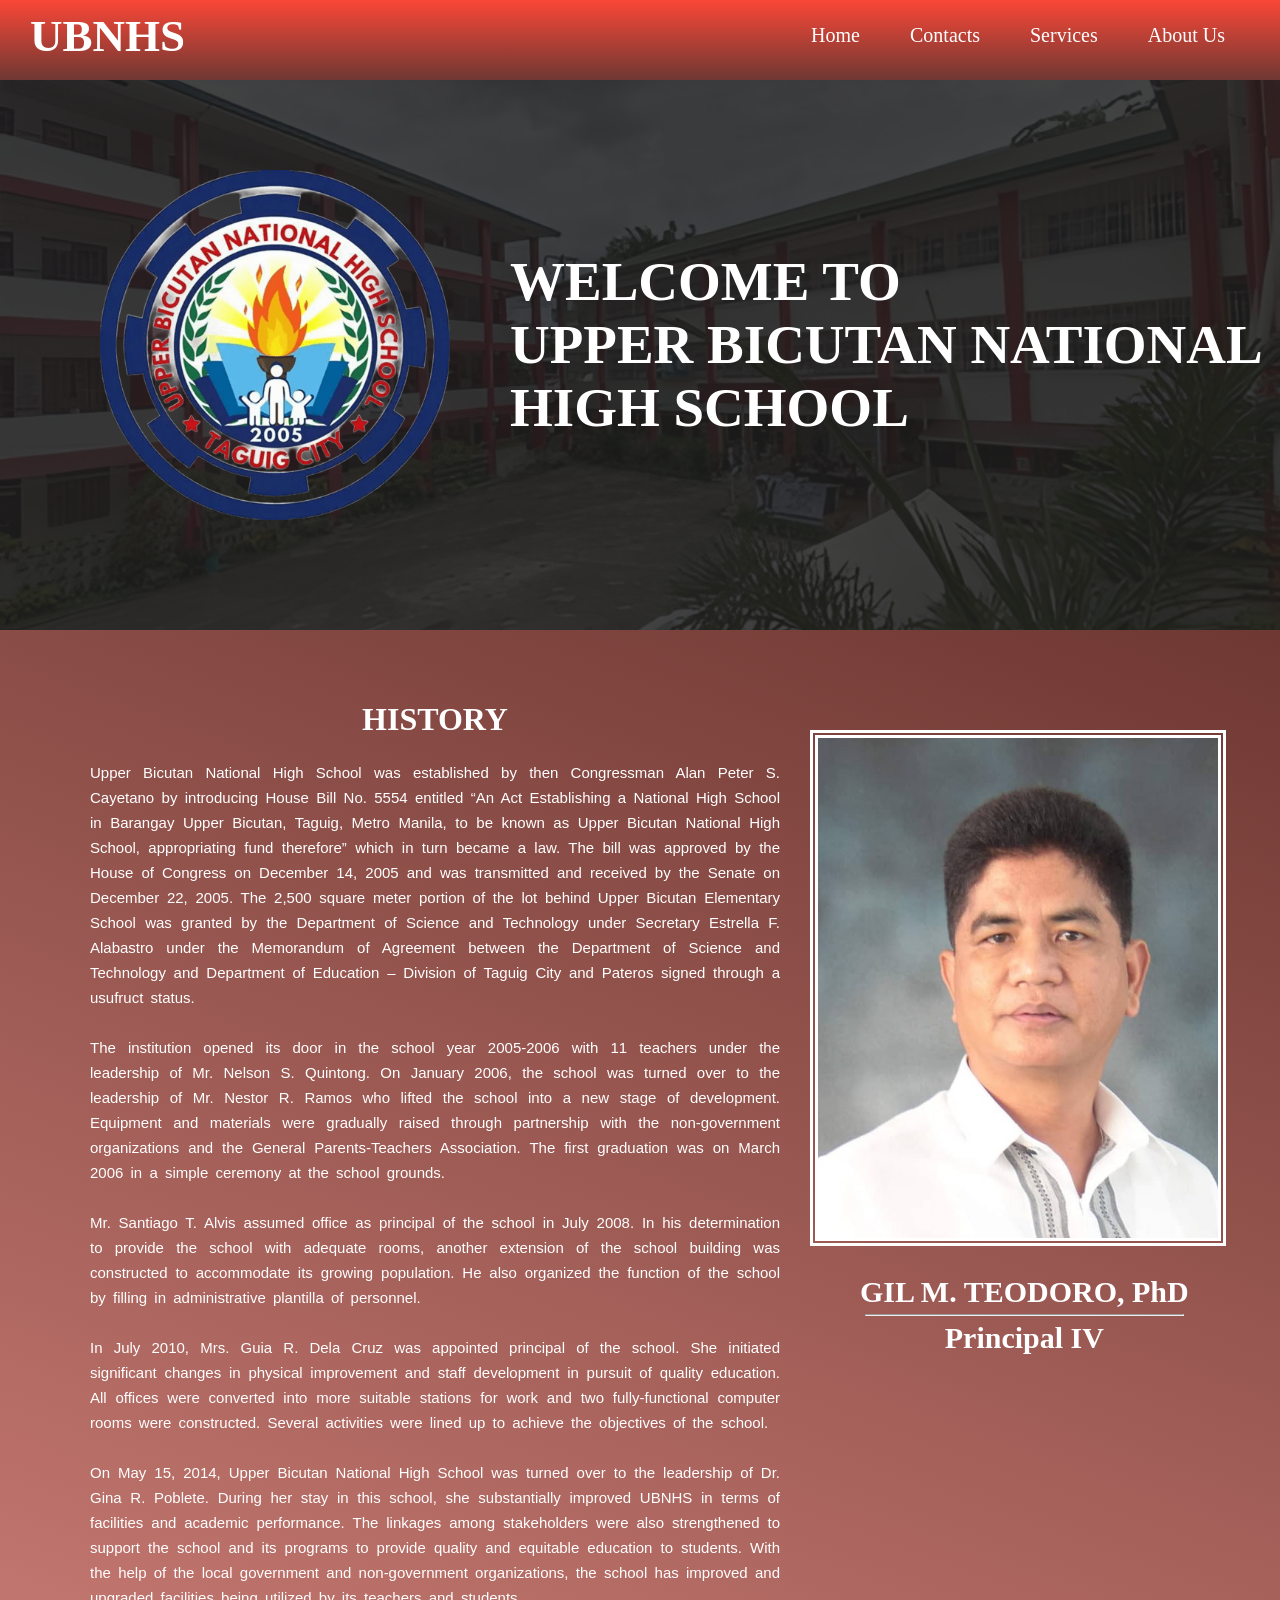
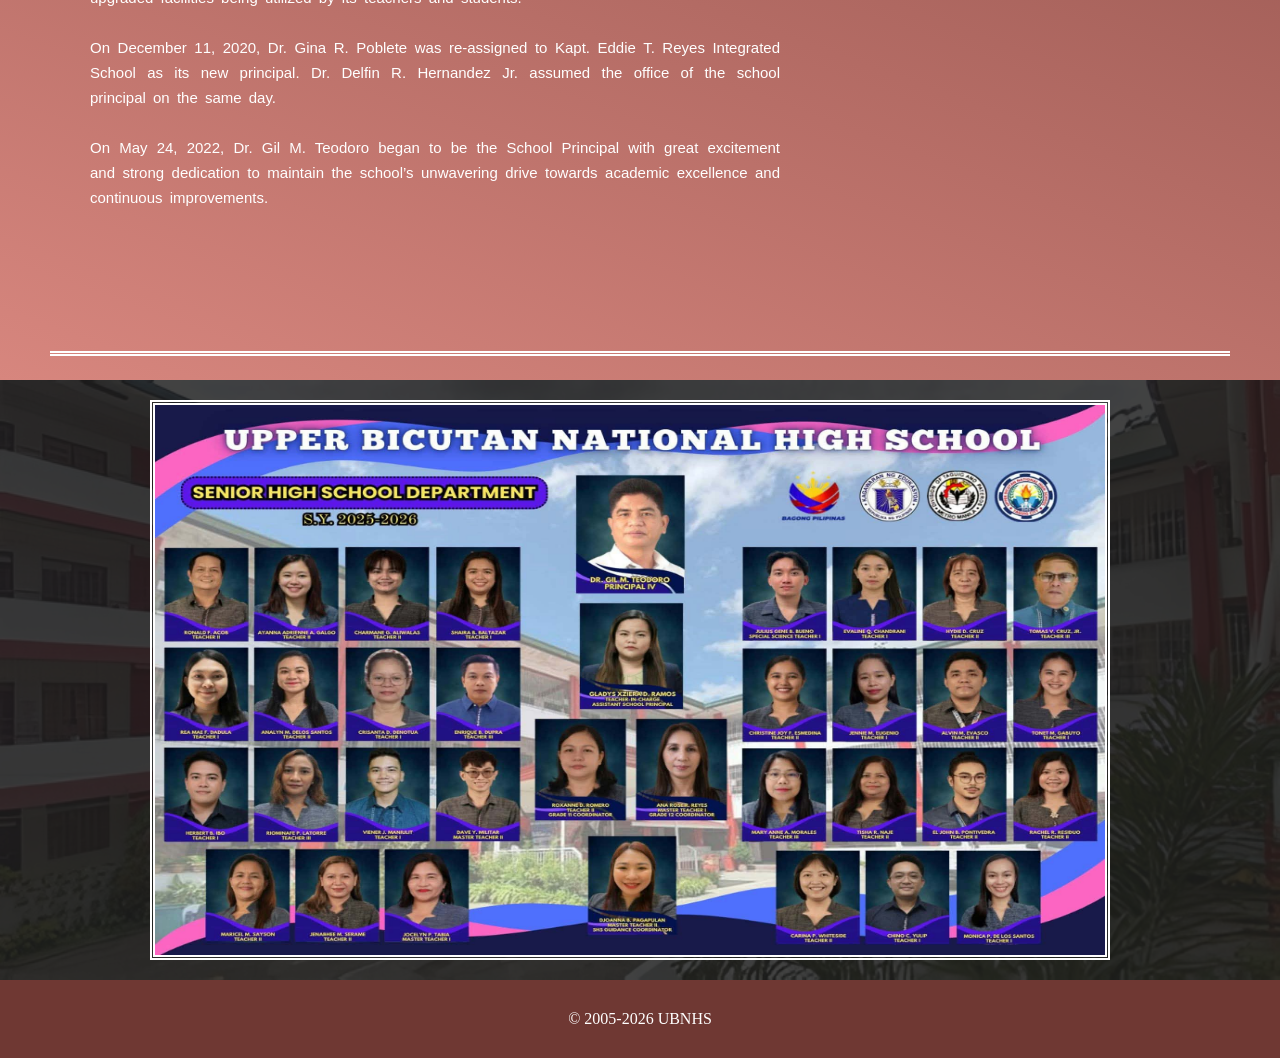
==== index.html @ 19218788 "tite" ====
<!DOCTYPE html>
<html lang="en">
<head>
    <link rel="stylesheet" href="style.css">
    <meta charset="UTF-8">
    <meta name="viewport" content="width=device-width, initial-scale=1.0">
    <title>Website 1.0</title>
</head>
<body>
  <header class="sticky-menu">
    <div class="menu-container">
      <ul class="menu-list">
        <h1 class="menu-title">UBNHS</h1>

        <li><a href="index.html" class="menu-btn">Home</a></li>
        <li><a href="contacts.html" class="menu-btn">Contacts</a></li>
        <!-- <li><a href="#about" class="menu-btn">About</a></li> -->
        <li><a href="#services" class="menu-btn">Services</a></li>
        <li><a href="#about-us" class="menu-btn">About Us</a></li>

      </ul> 
    </div>
  </header>

  <div class="home-cover-container">
    <img class="ubnhs-cover" src="ubnhs-cover.jpg" >
    <img class="ubnhs-logo" src="ubnhs-logo.jpg" >
    <h2 class="ubnhs-name">
        WELCOME TO <br> UPPER BICUTAN NATIONAL HIGH SCHOOL
    </h2>
  </div>
    
  <div class="container1">
    <div class="sir-gil-container">
        <img src="sir-gil.jpg" class="sir-gil">
        <h2 class="sir-gil-text">GIL M. TEODORO, PhD <br><hr class="sir-gil-separator"> Principal IV</h2>
    </div>
    <div class="mission-container">
      <h1 class="mission-title">HISTORY</h1>
      <p class="main-text">
          Upper Bicutan National High School was established by then Congressman Alan Peter S. Cayetano by introducing House Bill No. 5554 entitled “An Act Establishing a National High School in Barangay Upper Bicutan, Taguig, Metro Manila, to be known as Upper Bicutan National High School, appropriating fund therefore” which in turn became a law. The bill was approved by the House of Congress on December 14, 2005 and was transmitted and received by the Senate on December 22, 2005. The 2,500 square meter portion of the lot behind Upper Bicutan Elementary School was granted by the Department of Science and Technology under Secretary Estrella F. Alabastro under the Memorandum of Agreement between the Department of Science and Technology and Department of Education – Division of Taguig City and Pateros signed through a usufruct status.
          <br>
          <br>
          The institution opened its door in the school year 2005-2006 with 11 teachers under the leadership of Mr. Nelson S. Quintong. On January 2006, the school was turned over to the leadership of Mr. Nestor R. Ramos who lifted the school into a new stage of development. Equipment and materials were gradually raised through partnership with the non-government organizations and the General Parents-Teachers Association. The first graduation was on March 2006 in a simple ceremony at the school grounds.
          <br>
          <br>
          Mr. Santiago T. Alvis assumed office as principal of the school in July 2008. In his determination to provide the school with adequate rooms, another extension of the school building was constructed to accommodate its growing population. He also organized the function of the school by filling in administrative plantilla of personnel.
          <br>
          <br>
          In July 2010, Mrs. Guia R. Dela Cruz was appointed principal of the school. She initiated significant changes in physical improvement and staff development in pursuit of quality education. All offices were converted into more suitable stations for work and two fully-functional computer rooms were constructed. Several activities were lined up to achieve the objectives of the school.
          <br>
          <br>
          On May 15, 2014, Upper Bicutan National High School was turned over to the leadership of Dr. Gina R. Poblete. During her stay in this school, she substantially improved UBNHS in terms of facilities and academic performance. The linkages among stakeholders were also strengthened to support the school and its programs to provide quality and equitable education to students. With the help of the local government and non-government organizations, the school has improved and upgraded facilities being utilized by its teachers and students.
          <br>
          <br>
          On December 11, 2020, Dr. Gina R. Poblete was re-assigned to Kapt. Eddie T. Reyes Integrated School as its new principal. Dr. Delfin R. Hernandez Jr. assumed the office of the school principal on the same day.
          <br>
          <br>
          On May 24, 2022, Dr. Gil M. Teodoro began to be the School Principal with great excitement and strong dedication to maintain the school’s unwavering drive towards academic excellence and continuous improvements.
        </p>
    </div>
    <hr class="mv-separator">
    <!-- <div class="vision-container">
      <h1 class="vision-title">VISION</h1>
       <p class="main-text">
          ESMIRINGHOY
      </p> 
    </div>  -->
  </div>  
  <div class="container2">
    <img class="ubnhs-cover2" src="ubnhs-cover.jpg" >
    <img src="teachers.jpg" class="teachers">
  </div>

  <footer>
    <div class="footer-web">
      <p class="footer-text">© 2005-2026 UBNHS</p>
    </div>
  </footer>
</body>
</html>
---- style.css ----
html {
    scroll-behavior: smooth;
    overflow-x: hidden;
}


body {
    margin: 0;
}

.sticky-menu {
    position: sticky;
    top: 0;
    z-index: 1000;
}

.menu-container {
    margin: 0;
    width: 100%;
    height: 80px;
    /* background-color: rgb(216, 32, 32) */
    background-color: rgb(111, 56, 51);
    background-image: linear-gradient(0deg, rgb(111, 56, 51), rgb(250, 71, 55));   
}

.menu-title {
    margin: auto auto auto 0;
    text-align: center;
    width: fit-content;
    color: white;
    font-size: 45px;
}

.menu-list {
    list-style: none;
    display: flex;
    margin: 0px;
    padding-left: 30px;
    padding-right: 30px;
    margin-right: auto;
    justify-content: flex-end;


    animation: 0.8s fadeDown;
}

.menu-btn {
    display: block;
    color: white;
    text-decoration: none;
    padding: 14px 15px;
    /* background-color: gray; */
    margin: 10px;
    /* border-radius: 1px; */
    border-radius: 20px;

    font-size: 20px;

    transition: all 0.2s ease-in-out;
}

.menu-btn:hover {
    color: rgb(224, 110, 100);
    background-color: rgb(245, 245, 255);
    transform: scale(1.1);
}


.ubnhs-cover {
    display: flex;
    flex: 1 0 auto;
    position: absolute;
    width: 100%;
    height: 100%;
    object-fit: cover;
    filter: brightness(20%) contrast(0.8);
}

@keyframes fadeDown {
    0% {
        opacity: 0;
        transform: translateY(-30px);
    }
    100% {
        opacity: 1;
        transform: translateY(0);
    }
}


@keyframes fadeUp {
    0% {
        opacity: 0;
        transform: translateY(100px);
    }
    100% {
        opacity: 1;
        transform: translateY(0);
    }
}


@keyframes fadeRight {
    0% {
        opacity: 0;
        transform: translateX(-100px);
    }
    100% {
        opacity: 1;
        transform: translateX(0);
    }
}

.home-cover-container {
    position: relative;
    height: 550px;
}


.ubnhs-logo {
    margin-top: 90px;
    margin-left: 100px;
    width: 350px;
    height: 350px;
    position: absolute;
    z-index: 2;

    animation: 1.5s fadeUp;
}
.ubnhs-name {
    position: absolute;
    color: white;
    font-family: 'Times New Roman', Times, serif;
    font-size: 55px;

    margin-top: 170px;
    margin-left: 510px;

    z-index: 2;

    animation: 1.5s fadeRight;
    animation-delay: 0.8s;
    animation-fill-mode: both;
}

/* WEBSITE CONTAINER */
.container1 {
    position: relative;
    width: 100%;
    height: 1300px;
    /* background-color: rgb(107, 24, 24); */

    /* background-color: rgb(51, 53, 111); */
    background-image: linear-gradient(200deg, rgb(111, 56, 51), rgb(215, 134, 126));   


    margin-top: 0;
    padding-top: 50px;
    overflow: visible;
}
.ubnhs-cover2 {
    display: flex;
    position: absolute;
    width: 100%;
    height: 600px;
    filter: brightness(20%) contrast(0.8);
}
.teachers {
    position: absolute;
    width: 950px;
    height: 550px;
    margin-top: 20px;
    margin-left: 150px;

    border-style:double;
    border-color: white;
    border-width: 5px;

    animation: fadeAnim ease-in-out both;
    animation-timeline: view();
    animation-range: entry 10% cover 40%;
}
.container2 {
    /* background-color: rgb(216, 32, 32); */
    /* width: 100%; */
    /* height: 1300px; */

    position: relative;
    height: 600px;
}



.mission-title{
    text-align: center;
    color: white;
}
.vision-title{
    color:white;
    text-align: center;
}
.mission-container {
    margin-left: 90px;
    margin-right: 500px;
    height: 1200px;

    animation: revealFromLeft ease-in-out both;
    animation-timeline: view();
    animation-range: entry 10% cover 40%;
}

.mv-separator {
    border: none;
    border-top: 5px double white;
    margin: 50px;
}

.vision-container {
    /* top: 500px; */
    height: 800px;

}


.sir-gil {
    width: 400px;
    height: 500px;
    position: absolute;
    left: 810px;
    top: 100px;
    border-style: double;
    border-color: white;
    border-width: 8px;
}

.sir-gil-text {
    color: white;
    position: absolute;
    font-size: 30px;
    left: 860px;
    top: 620px;
    text-align: center;
}
.sir-gil-separator {
    margin: 5px;
}

.main-text {
    color: white;
    text-align: justify;
    word-spacing: 3px;
    font-family :Arial, Helvetica, sans-serif ;
    font-size: 15px;
    line-height: 25px;
}

.sir-gil-container {
    animation: revealFromRight ease-in-out both;
    animation-timeline: view();
    animation-range: entry 0% cover 50%;
}


@keyframes fadeAnim {
    from {
        opacity: 0;
        transform: scale(0.9);
    }
    to {
        opacity: 1;
        transform: scale(1);
    }
}

/* MISSION ANIMATION TRANSITION */
@keyframes revealFromLeft {
    from {
        opacity: 0;
        transform: translateX(-100px);
    }
    to {
        opacity: 1;
        transform: translate(0);
    }
}

@keyframes revealFromRight {
    from {
        opacity: 0;
        transform: translateX(50px);
    }
    to {
        opacity: 1;
        transform: translate(0);
    }
}

.footer-web {
    padding: 0;
    margin: 0;
    margin-top: 0;
    width: 100%;
    background-color: rgb(111, 56, 51);
}

.footer-text {
    color: white;
    text-align: center;
    padding: 30px;
    margin: 0;
}

/* ---------- Tablet & below ---------- */
@media (max-width: 1200px) {

    /* Cover: stack logo + name, centered */
    .home-cover-container {
        height: auto;
        display: flex;
        flex-direction: column;
        align-items: center;
        gap: 20px;
        padding: 40px 20px;
        box-sizing: border-box;
    }
    .ubnhs-cover {
        top: 0;
        left: 0;
    }
    .ubnhs-logo {
        position: relative;   /* keeps z-index working */
        margin: 0;
        width: clamp(150px, 40vw, 350px);
        height: auto;
    }
    .ubnhs-name {
        position: relative;
        margin: 0;
        font-size: clamp(22px, 5vw, 40px);
        text-align: center;
    }

    /* Main section: principal photo on top, history below */
    .container1 {
        height: auto;
        padding: 40px 20px;
        box-sizing: border-box;
    }
    .sir-gil-container {
        display: flex;
        flex-direction: column;
        align-items: center;
        margin-bottom: 30px;
    }
    .sir-gil {
        position: static;
        width: min(400px, 80%);
        height: auto;
        box-sizing: border-box;
    }
    .sir-gil-text {
        position: static;
        font-size: clamp(20px, 4vw, 30px);
    }
    .mission-container {
        margin: 0 auto;
        max-width: 800px;
        height: auto;
    }
    .mv-separator {
        margin: 30px 0;
    }

    /* Teachers section */
    .container2 {
        height: auto;
        display: flex;
        justify-content: center;
        padding: 20px 0;
        box-sizing: border-box;
    }
    .ubnhs-cover2 {
        top: 0;
        left: 0;
        height: 100%;
    }
    .teachers {
        position: relative;
        width: min(950px, 90%);
        height: auto;
        margin: 0;
        box-sizing: border-box;
    }
}

/* ---------- Menu wraps on small screens ---------- */
@media (max-width: 800px) {
    .menu-container {
        height: auto;
        padding: 8px 0;
    }
    .menu-list {
        flex-wrap: wrap;
        justify-content: center;
        padding: 0 10px;
        margin: 0;
    }
    .menu-title {
        width: 100%;
        margin: 0 0 5px 0;
        font-size: 32px;
    }
    .menu-btn {
        padding: 8px 12px;
        margin: 4px;
        font-size: 16px;
    }
}

/* ---------- Phones ---------- */
@media (max-width: 600px) {
    .main-text {
        text-align: left;
        word-spacing: normal;
        font-size: 14px;
        line-height: 22px;
    }
    .mission-title {
        font-size: 26px;
    }
    .sir-gil {
        border-width: 5px;
    }
}
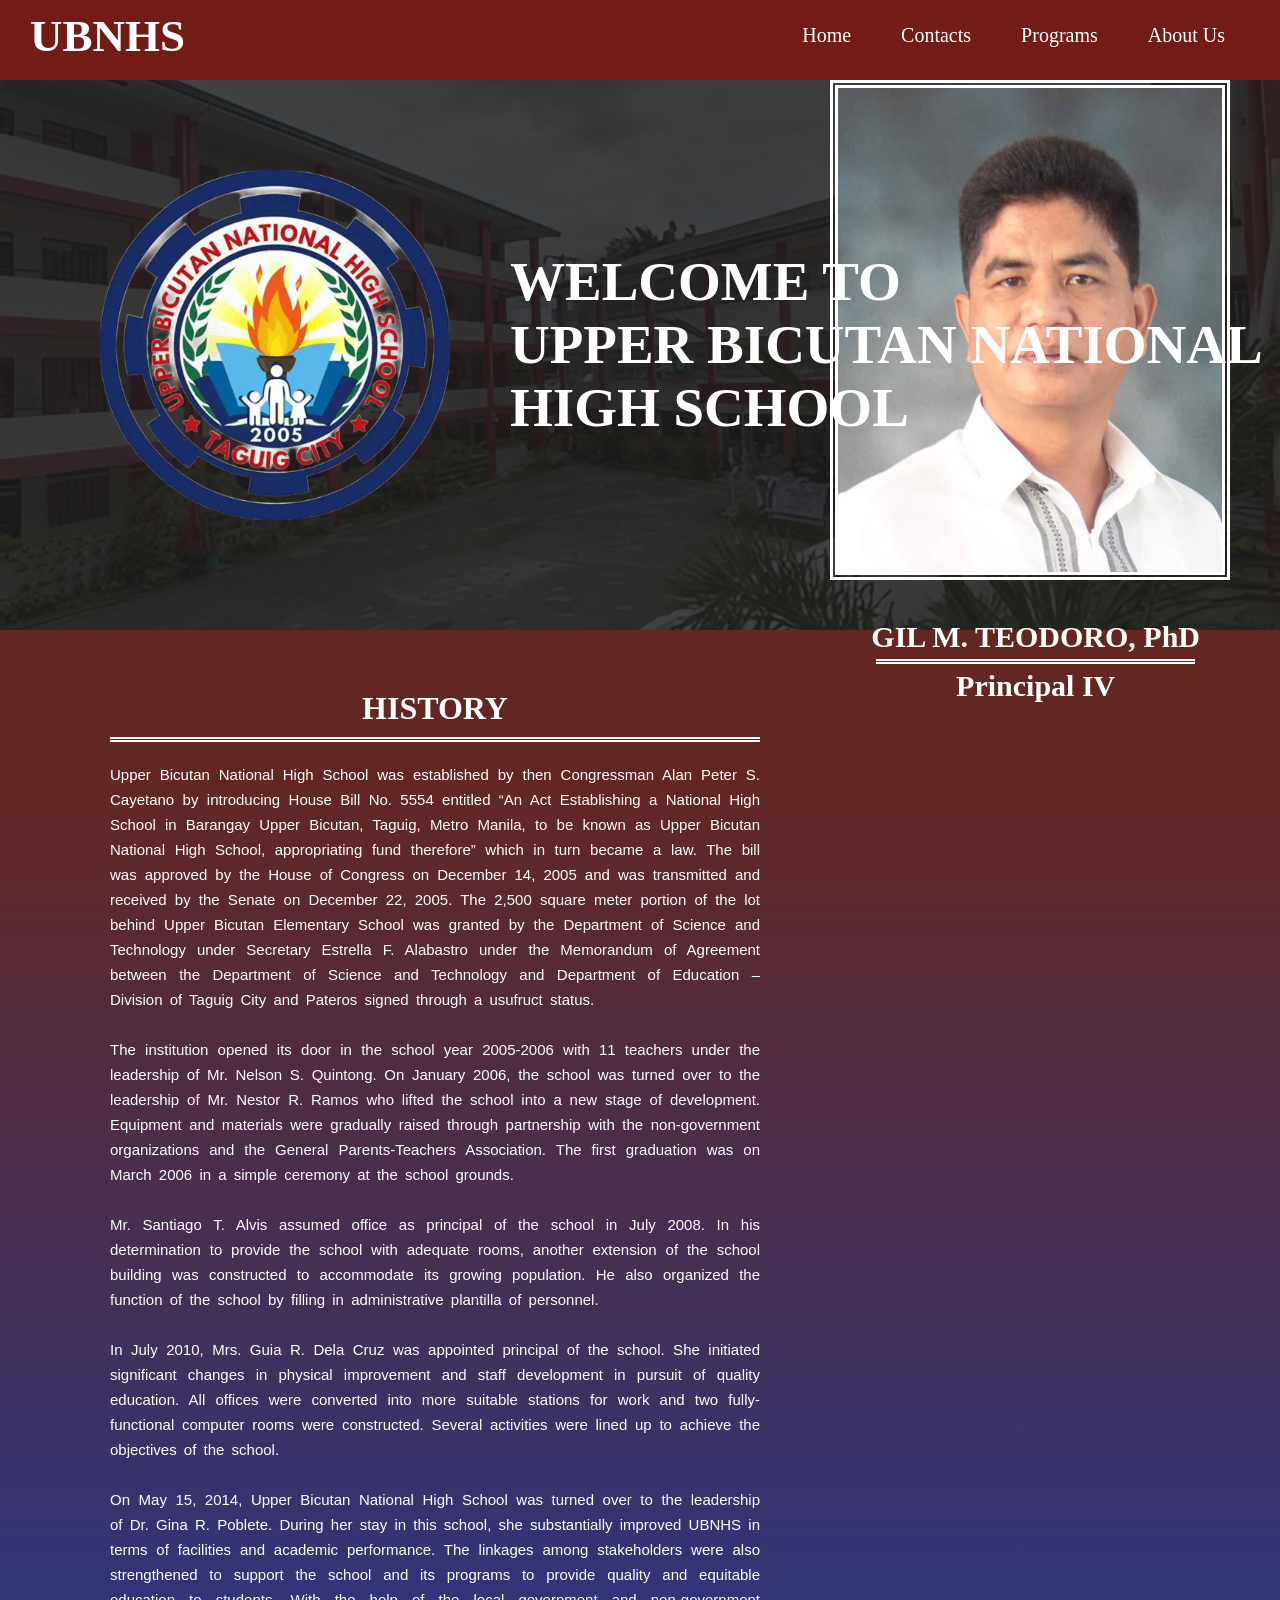
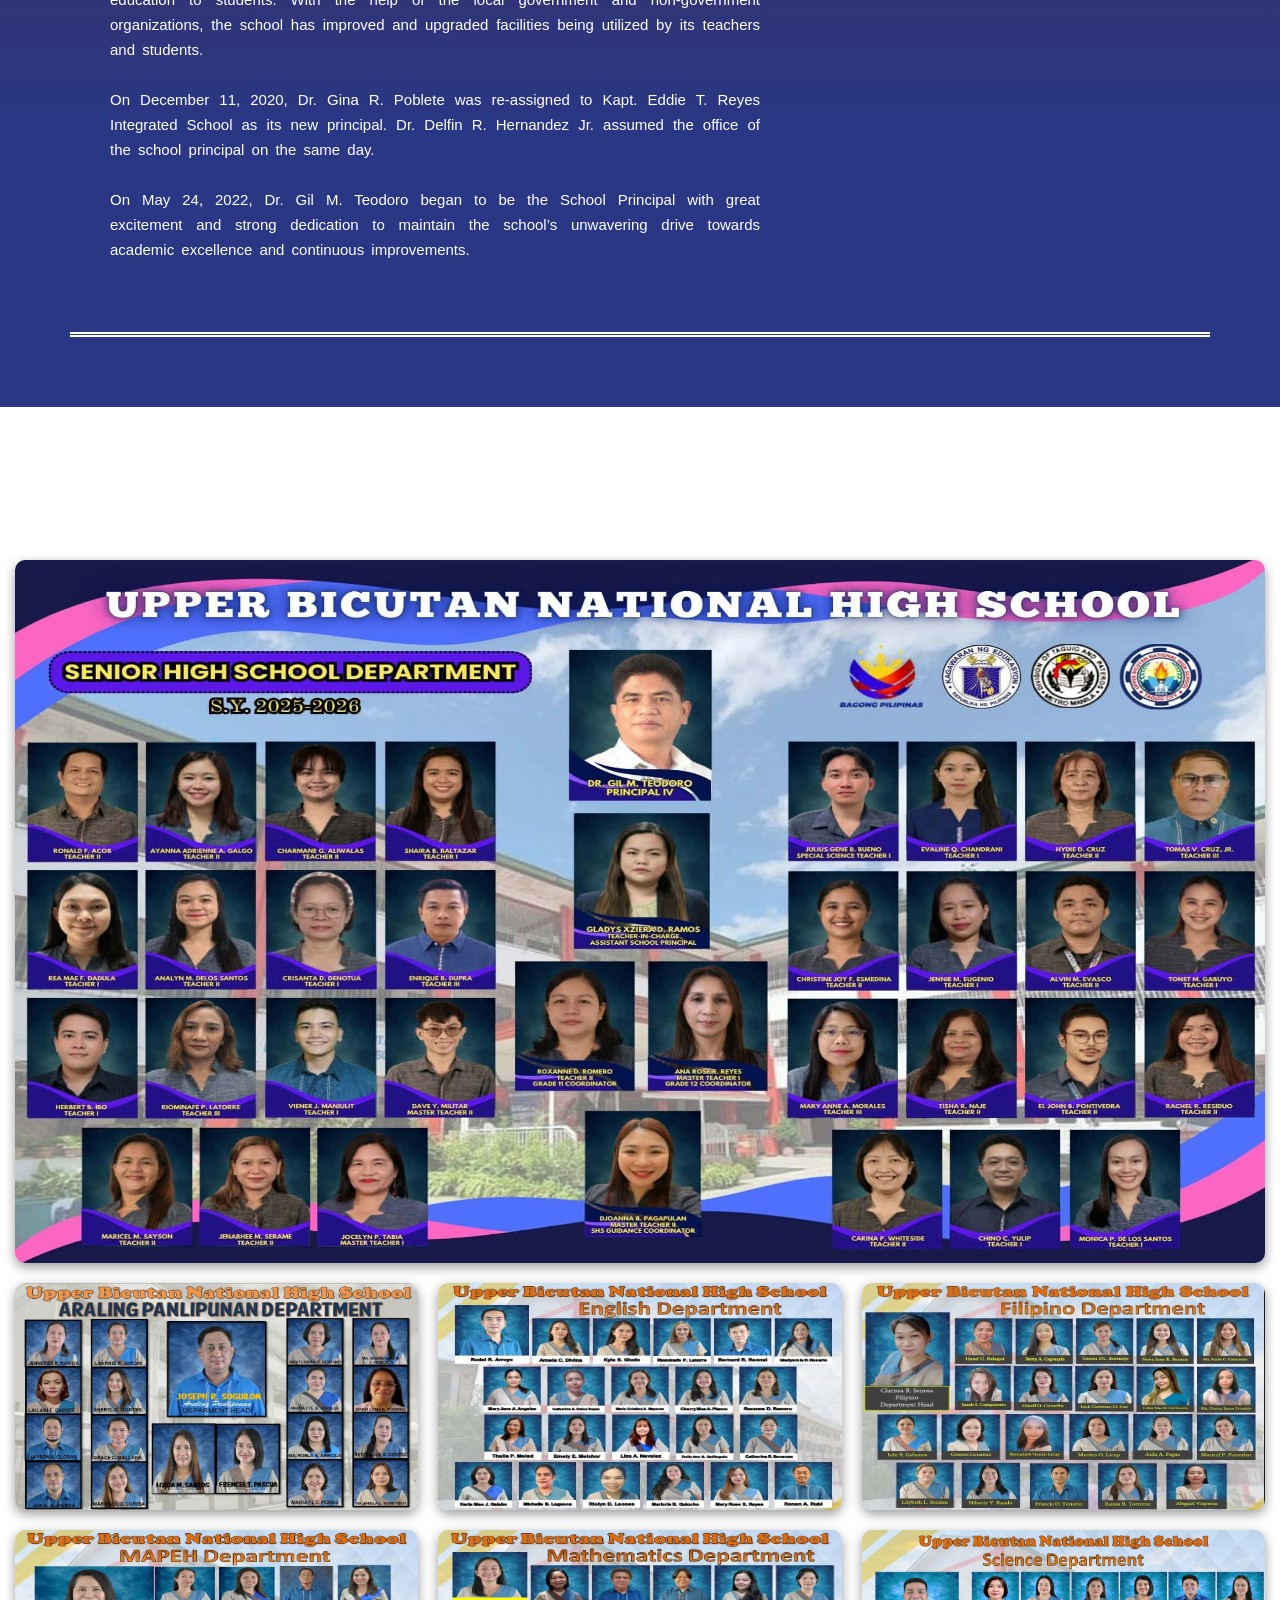
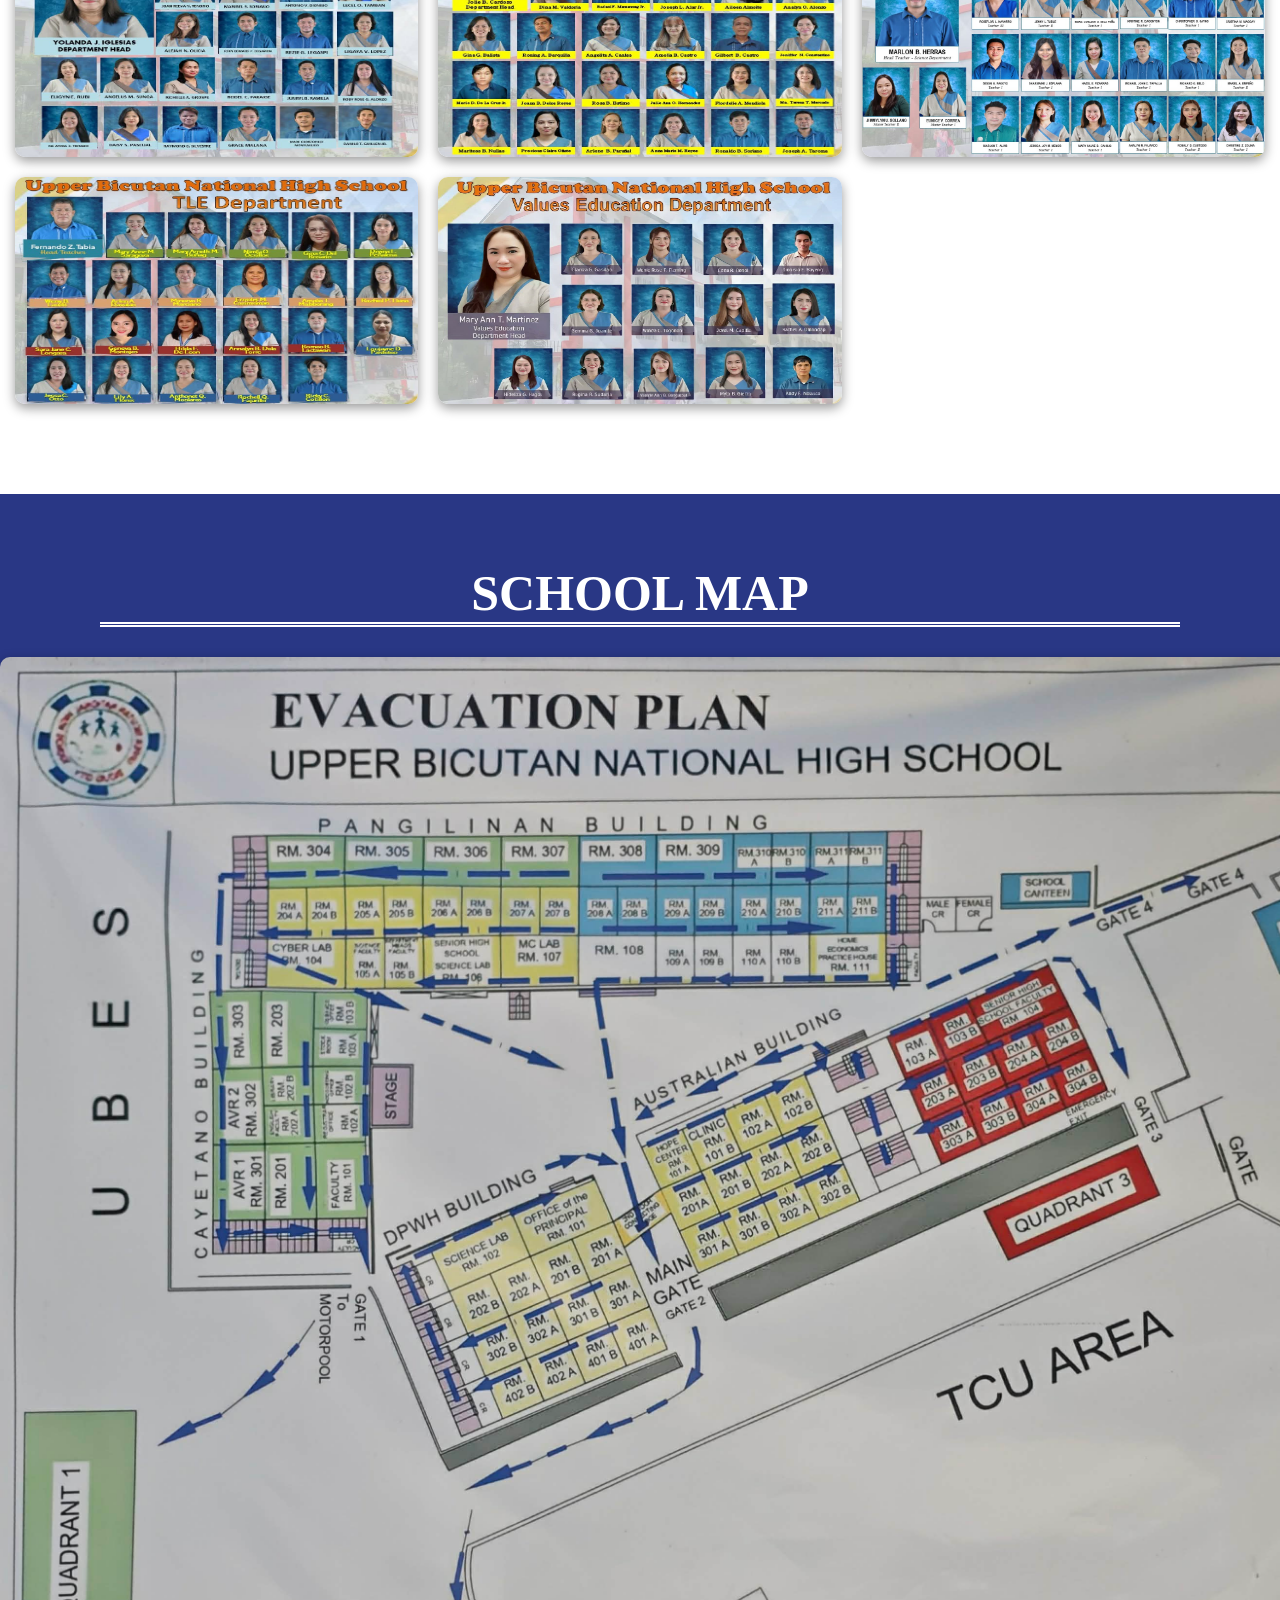
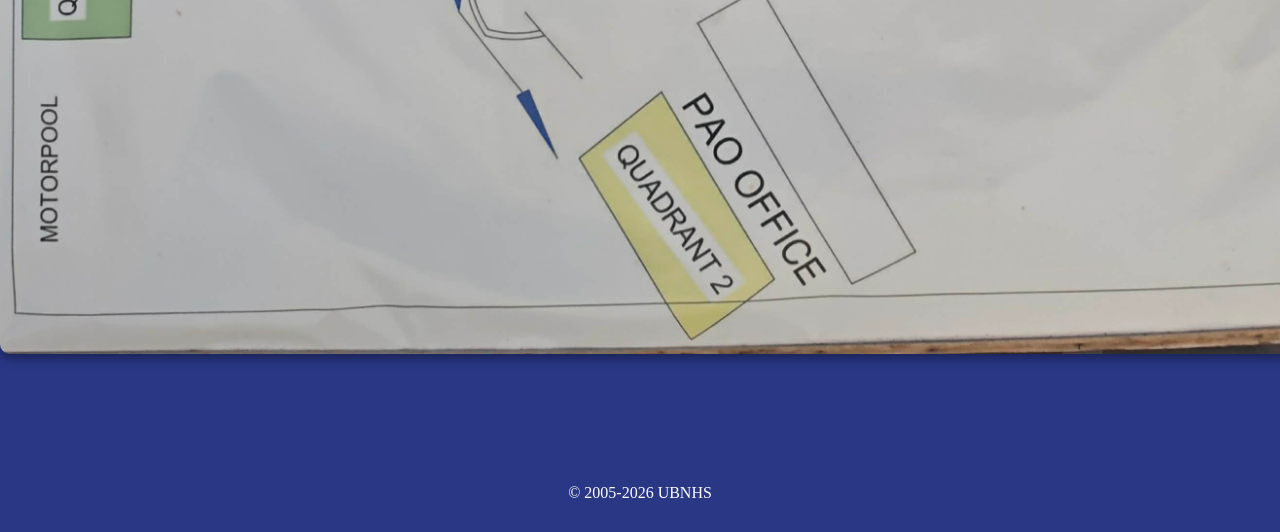
==== commit 759fd3f9: "added more" ====
--- a/index.html
+++ b/index.html
@@ -14,8 +14,7 @@
 
         <li><a href="index.html" class="menu-btn">Home</a></li>
         <li><a href="contacts.html" class="menu-btn">Contacts</a></li>
-        <!-- <li><a href="#about" class="menu-btn">About</a></li> -->
-        <li><a href="#services" class="menu-btn">Services</a></li>
+        <li><a href="#services" class="menu-btn">Programs</a></li>
         <li><a href="#about-us" class="menu-btn">About Us</a></li>
 
       </ul> 
@@ -35,9 +34,9 @@
         <img src="sir-gil.jpg" class="sir-gil">
         <h2 class="sir-gil-text">GIL M. TEODORO, PhD <br><hr class="sir-gil-separator"> Principal IV</h2>
     </div>
-    <div class="mission-container">
-      <h1 class="mission-title">HISTORY</h1>
-      <p class="main-text">
+    <div class="history-container">
+      <h1 class="history-title">HISTORY</h1>
+      <p class="history-text">
           Upper Bicutan National High School was established by then Congressman Alan Peter S. Cayetano by introducing House Bill No. 5554 entitled “An Act Establishing a National High School in Barangay Upper Bicutan, Taguig, Metro Manila, to be known as Upper Bicutan National High School, appropriating fund therefore” which in turn became a law. The bill was approved by the House of Congress on December 14, 2005 and was transmitted and received by the Senate on December 22, 2005. The 2,500 square meter portion of the lot behind Upper Bicutan Elementary School was granted by the Department of Science and Technology under Secretary Estrella F. Alabastro under the Memorandum of Agreement between the Department of Science and Technology and Department of Education – Division of Taguig City and Pateros signed through a usufruct status.
           <br>
           <br>
@@ -59,23 +58,35 @@
           On May 24, 2022, Dr. Gil M. Teodoro began to be the School Principal with great excitement and strong dedication to maintain the school’s unwavering drive towards academic excellence and continuous improvements.
         </p>
     </div>
-    <hr class="mv-separator">
-    <!-- <div class="vision-container">
-      <h1 class="vision-title">VISION</h1>
-       <p class="main-text">
-          ESMIRINGHOY
-      </p> 
-    </div>  -->
+    <hr>
+
   </div>  
+
   <div class="container2">
-    <img class="ubnhs-cover2" src="ubnhs-cover.jpg" >
-    <img src="teachers.jpg" class="teachers">
+    <h1 class="container2-title">FACULTY MEMBERS</h1>
+    
+    <div class="faculty-member-img-container">
+      <img src="faculty-img/teachers.jpg" class="wide" >
+      <img src="faculty-img/ap-dep.jpeg" >
+      <img src="faculty-img/eng-dep.jpeg" >
+      <img src="faculty-img/fil-dep.jpeg" >
+      <img src="faculty-img/mapeh-dep.jpeg" >
+      <img src="faculty-img/math-dep.jpeg" >
+      <img src="faculty-img/scie-dep.jpeg" >
+      <img src="faculty-img/tle-dep.jpeg" >
+      <img src="faculty-img/ve-dep.jpeg" >
+    </div>
   </div>
 
-  <footer>
-    <div class="footer-web">
-      <p class="footer-text">© 2005-2026 UBNHS</p>
-    </div>
-  </footer>
+
+  <div class="container3">
+    <h1 class="container3-title">SCHOOL MAP</h1>
+    
+    <img src="map.jpeg" class="school-map">
+  </div>
+
+  <div class="footer-web">
+    <p class="footer-text">© 2005-2026 UBNHS</p>
+  </div>
 </body>
 </html>
--- a/style.css
+++ b/style.css
@@ -1,3 +1,10 @@
+* {
+  margin: 0;
+  padding: 0;
+  box-sizing: border-box;
+}
+
+
 html {
     scroll-behavior: smooth;
     overflow-x: hidden;
@@ -6,6 +13,13 @@
 
 body {
     margin: 0;
+}
+
+
+hr {
+    border: none;
+    border-top: 5px double white;
+    margin: 50px;
 }
 
 .sticky-menu {
@@ -19,8 +33,8 @@
     width: 100%;
     height: 80px;
     /* background-color: rgb(216, 32, 32) */
-    background-color: rgb(111, 56, 51);
-    background-image: linear-gradient(0deg, rgb(111, 56, 51), rgb(250, 71, 55));   
+    background-color: rgb(114, 28, 21);
+    /* background-image: linear-gradient(0deg, rgb(99, 39, 34), rgb(223, 97, 85));    */
 }
 
 .menu-title {
@@ -60,7 +74,7 @@
 }
 
 .menu-btn:hover {
-    color: rgb(224, 110, 100);
+    color: rgb(224, 113, 103);
     background-color: rgb(245, 245, 255);
     transform: scale(1.1);
 }
@@ -115,7 +129,6 @@
     position: relative;
     height: 550px;
 }
-
 
 .ubnhs-logo {
     margin-top: 90px;
@@ -145,89 +158,44 @@
 
 /* WEBSITE CONTAINER */
 .container1 {
-    position: relative;
-    width: 100%;
-    height: 1300px;
+    width: 100%;
+    padding: 20px;
     /* background-color: rgb(107, 24, 24); */
 
     /* background-color: rgb(51, 53, 111); */
-    background-image: linear-gradient(200deg, rgb(111, 56, 51), rgb(215, 134, 126));   
+    background-image: linear-gradient(to bottom, rgb(99, 39, 34) 10%, rgb(41, 55, 133) 80%);   
 
 
     margin-top: 0;
     padding-top: 50px;
     overflow: visible;
 }
-.ubnhs-cover2 {
-    display: flex;
-    position: absolute;
-    width: 100%;
-    height: 600px;
-    filter: brightness(20%) contrast(0.8);
-}
-.teachers {
-    position: absolute;
-    width: 950px;
-    height: 550px;
-    margin-top: 20px;
-    margin-left: 150px;
-
-    border-style:double;
-    border-color: white;
-    border-width: 5px;
-
-    animation: fadeAnim ease-in-out both;
-    animation-timeline: view();
-    animation-range: entry 10% cover 40%;
-}
-.container2 {
-    /* background-color: rgb(216, 32, 32); */
-    /* width: 100%; */
-    /* height: 1300px; */
-
-    position: relative;
-    height: 600px;
-}
-
-
-
-.mission-title{
-    text-align: center;
-    color: white;
-}
-.vision-title{
-    color:white;
-    text-align: center;
-}
-.mission-container {
+
+.history-title{
+    text-align: center;
+    color: white;
+    border-bottom: 5px double white;
+    padding: 10px 0;
+}
+
+.history-container {
     margin-left: 90px;
     margin-right: 500px;
-    height: 1200px;
 
     animation: revealFromLeft ease-in-out both;
     animation-timeline: view();
     animation-range: entry 10% cover 40%;
 }
 
-.mv-separator {
-    border: none;
-    border-top: 5px double white;
-    margin: 50px;
-}
-
-.vision-container {
-    /* top: 500px; */
-    height: 800px;
-
-}
+
 
 
 .sir-gil {
     width: 400px;
     height: 500px;
     position: absolute;
-    left: 810px;
-    top: 100px;
+    right: 50px;
+    top: 80px;
     border-style: double;
     border-color: white;
     border-width: 8px;
@@ -237,7 +205,7 @@
     color: white;
     position: absolute;
     font-size: 30px;
-    left: 860px;
+    right: 80px;
     top: 620px;
     text-align: center;
 }
@@ -245,7 +213,8 @@
     margin: 5px;
 }
 
-.main-text {
+.history-text {
+    padding: 20px 0;
     color: white;
     text-align: justify;
     word-spacing: 3px;
@@ -261,17 +230,6 @@
 }
 
 
-@keyframes fadeAnim {
-    from {
-        opacity: 0;
-        transform: scale(0.9);
-    }
-    to {
-        opacity: 1;
-        transform: scale(1);
-    }
-}
-
 /* MISSION ANIMATION TRANSITION */
 @keyframes revealFromLeft {
     from {
@@ -295,140 +253,113 @@
     }
 }
 
+
+
+
+.container2 {
+    padding: 70px 0;
+    width: 100%;
+    background-image: linear-gradient(rgba(0, 0, 0, 0.8), rgba(0, 0, 0, 0.8)), url('ubnhs-cover.jpg');
+    background-size: cover;
+    background-repeat: no-repeat;
+    background-position: center;
+    background-attachment: fixed;
+
+}
+.container2-title{
+    text-align: center;
+    font-size: 50px;
+    z-index: 5;
+    color: white;
+    border-bottom: 5px double white;
+    margin: 0 100px;
+}
+.ubnhs-cover2 {
+    width: 100%;
+    height: 100%;
+    filter: brightness(20%) contrast(0.8);
+}
+
+.faculty-member-img-container {
+    padding: 20px 0;
+    display: grid;
+    grid-template-columns: repeat(auto-fit, minmax(min(100%, 320px), 1fr));
+    gap: 20px;
+    max-width: 1250px;
+    margin: 0 auto;
+}
+
+.faculty-member-img-container img{
+    width: 100%;
+    height: 100%;
+    aspect-ratio: 16 / 9;
+    object-fit: fit;
+    border-radius: 10px;
+    box-shadow: 0 4px 12px rgba(0, 0, 0, 0.4);
+    cursor: pointer;
+
+
+    transition: transform 0.25s ease, box-shadow 0.25s ease;
+    position: relative;
+    z-index: 1;
+}
+
+.faculty-member-img-container img.wide {
+  grid-column: 1 / -1;
+}
+
+.faculty-member-img-container img:hover {
+    transform: scale(1.07);
+    box-shadow: 0 12px 28px rgba(0, 0, 0, 0.7);
+    z-index: 10;
+}
+
+
+@keyframes fadeAnim {
+    from {
+        opacity: 0;
+        transform: scale(0.9);
+    }
+    to {
+        opacity: 1;
+        transform: scale(1);
+    }
+}
+
+
+.container3 {
+    padding: 70px 0;
+    width: 100%;
+    background-color: rgb(41, 55, 133);
+}
+.container3-title{
+    text-align: center;
+    font-size: 50px;
+    z-index: 5;
+    color: white;
+    border-bottom: 5px double white;
+    margin: 0 100px;
+}
+.container3 img {
+    display: block;
+    justify-content: center;
+    width: 1500px;
+    height: auto; 
+    margin: 30px auto;
+    border-radius: 10px;
+    box-shadow: 0 4px 12px rgba(0, 0, 0, 0.4);
+}
+
+
+
 .footer-web {
     padding: 0;
-    margin: 0;
-    margin-top: 0;
-    width: 100%;
-    background-color: rgb(111, 56, 51);
+    width: 100%;
+    background-color: rgb(41, 55, 133);
 }
 
 .footer-text {
     color: white;
     text-align: center;
     padding: 30px;
-    margin: 0;
-}
-
-/* ---------- Tablet & below ---------- */
-@media (max-width: 1200px) {
-
-    /* Cover: stack logo + name, centered */
-    .home-cover-container {
-        height: auto;
-        display: flex;
-        flex-direction: column;
-        align-items: center;
-        gap: 20px;
-        padding: 40px 20px;
-        box-sizing: border-box;
-    }
-    .ubnhs-cover {
-        top: 0;
-        left: 0;
-    }
-    .ubnhs-logo {
-        position: relative;   /* keeps z-index working */
-        margin: 0;
-        width: clamp(150px, 40vw, 350px);
-        height: auto;
-    }
-    .ubnhs-name {
-        position: relative;
-        margin: 0;
-        font-size: clamp(22px, 5vw, 40px);
-        text-align: center;
-    }
-
-    /* Main section: principal photo on top, history below */
-    .container1 {
-        height: auto;
-        padding: 40px 20px;
-        box-sizing: border-box;
-    }
-    .sir-gil-container {
-        display: flex;
-        flex-direction: column;
-        align-items: center;
-        margin-bottom: 30px;
-    }
-    .sir-gil {
-        position: static;
-        width: min(400px, 80%);
-        height: auto;
-        box-sizing: border-box;
-    }
-    .sir-gil-text {
-        position: static;
-        font-size: clamp(20px, 4vw, 30px);
-    }
-    .mission-container {
-        margin: 0 auto;
-        max-width: 800px;
-        height: auto;
-    }
-    .mv-separator {
-        margin: 30px 0;
-    }
-
-    /* Teachers section */
-    .container2 {
-        height: auto;
-        display: flex;
-        justify-content: center;
-        padding: 20px 0;
-        box-sizing: border-box;
-    }
-    .ubnhs-cover2 {
-        top: 0;
-        left: 0;
-        height: 100%;
-    }
-    .teachers {
-        position: relative;
-        width: min(950px, 90%);
-        height: auto;
-        margin: 0;
-        box-sizing: border-box;
-    }
-}
-
-/* ---------- Menu wraps on small screens ---------- */
-@media (max-width: 800px) {
-    .menu-container {
-        height: auto;
-        padding: 8px 0;
-    }
-    .menu-list {
-        flex-wrap: wrap;
-        justify-content: center;
-        padding: 0 10px;
-        margin: 0;
-    }
-    .menu-title {
-        width: 100%;
-        margin: 0 0 5px 0;
-        font-size: 32px;
-    }
-    .menu-btn {
-        padding: 8px 12px;
-        margin: 4px;
-        font-size: 16px;
-    }
-}
-
-/* ---------- Phones ---------- */
-@media (max-width: 600px) {
-    .main-text {
-        text-align: left;
-        word-spacing: normal;
-        font-size: 14px;
-        line-height: 22px;
-    }
-    .mission-title {
-        font-size: 26px;
-    }
-    .sir-gil {
-        border-width: 5px;
-    }
-}   +}
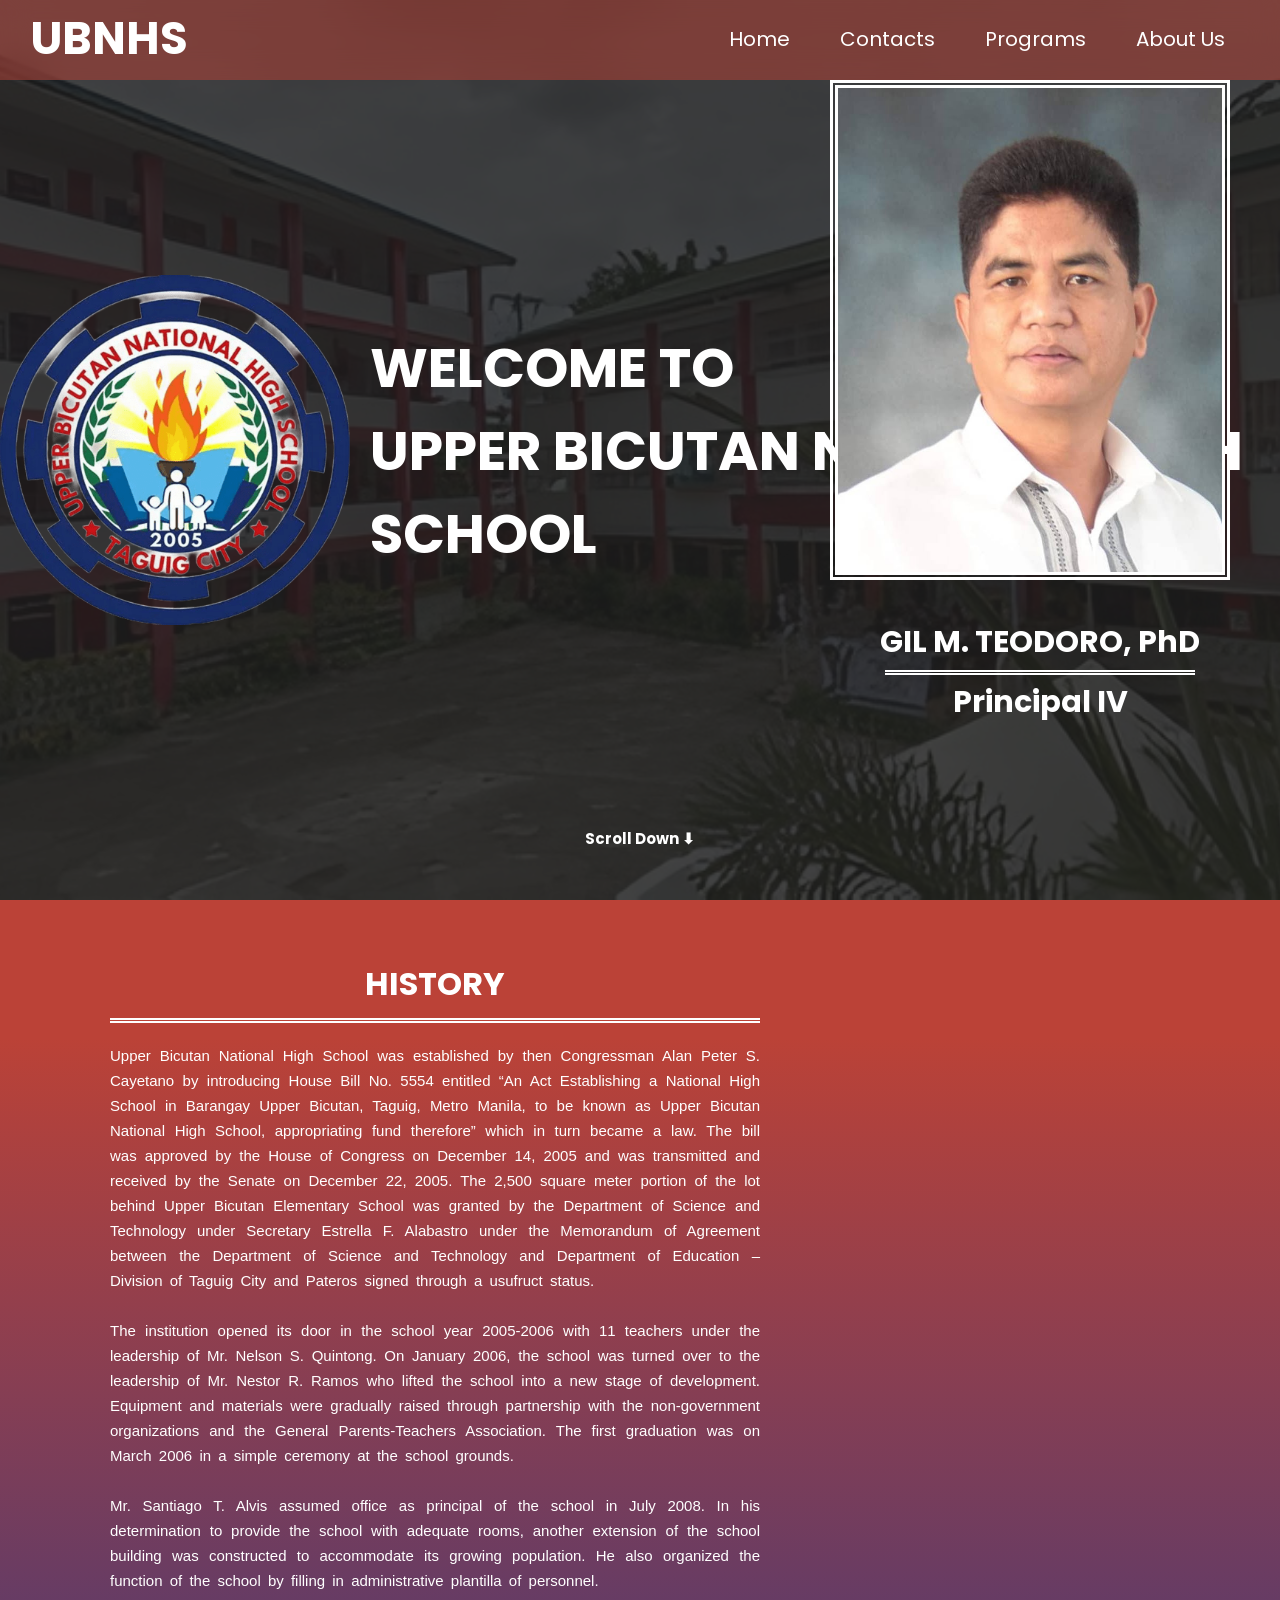
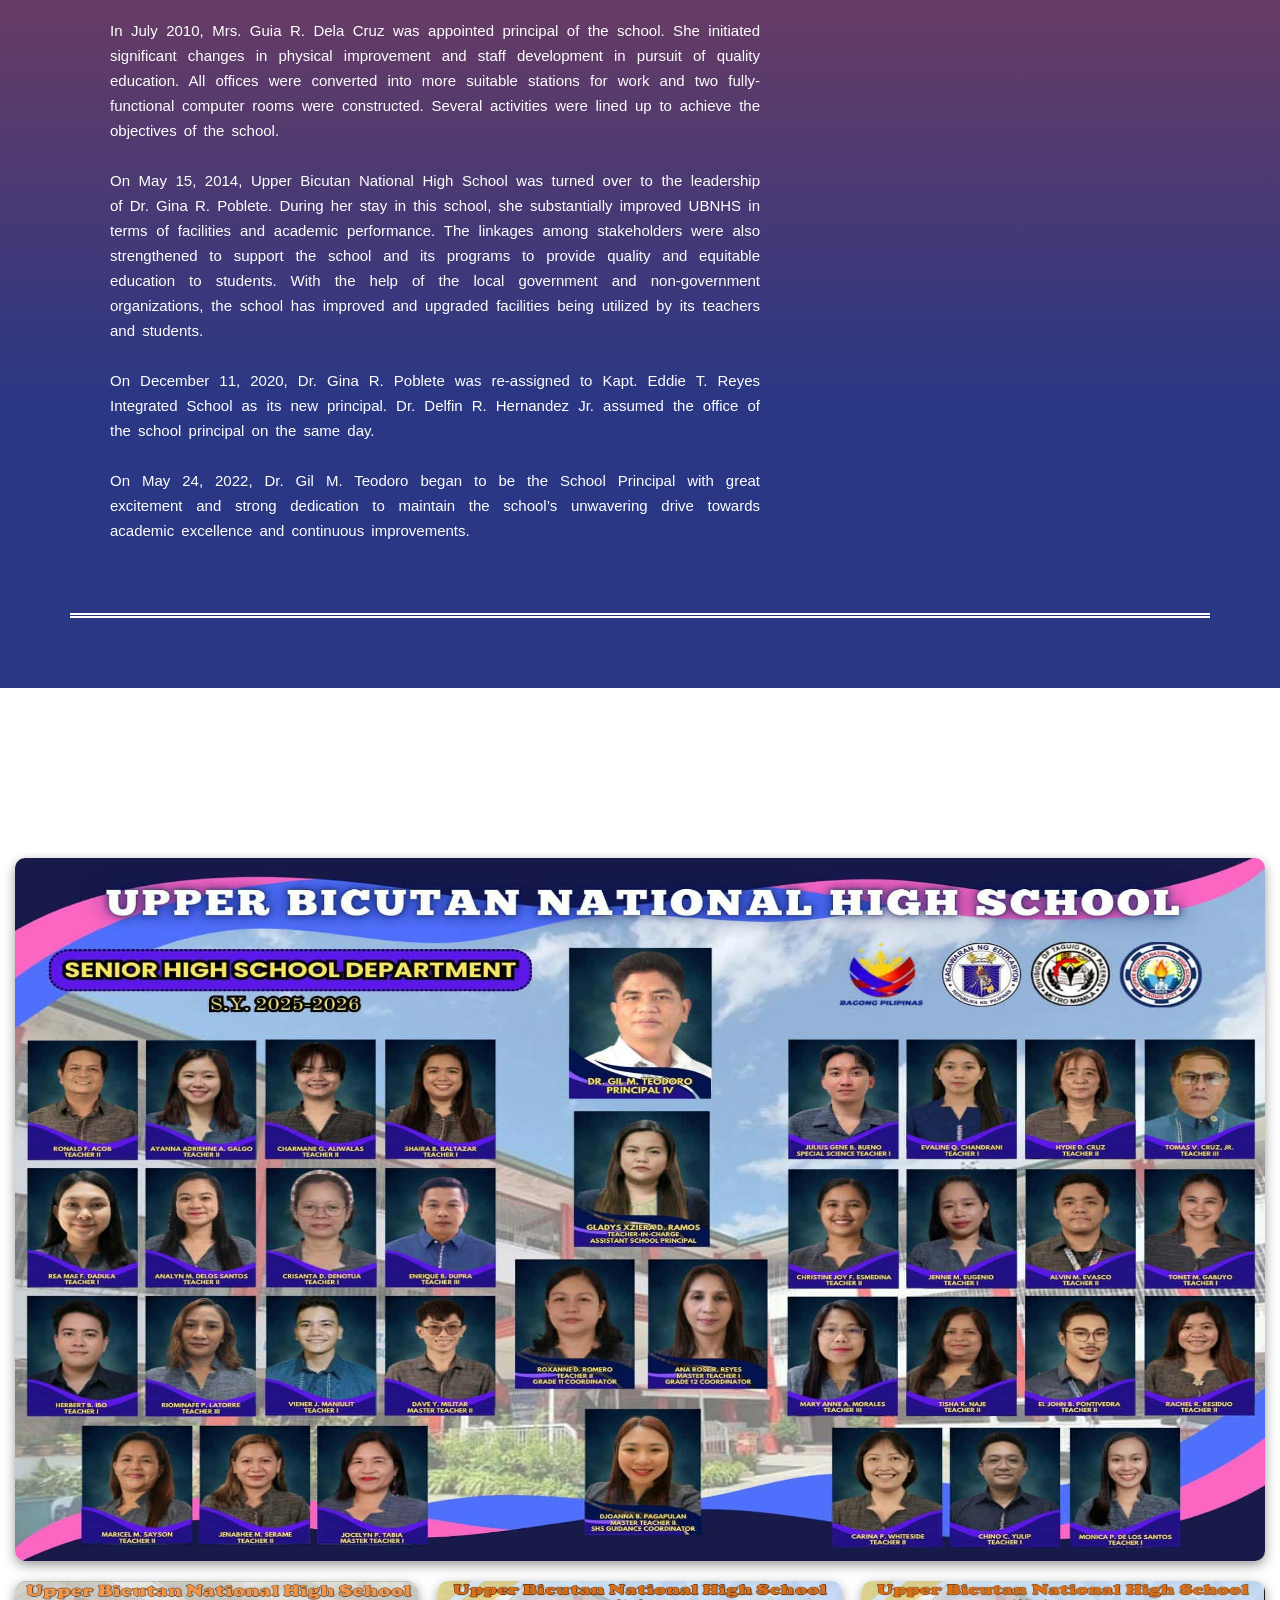
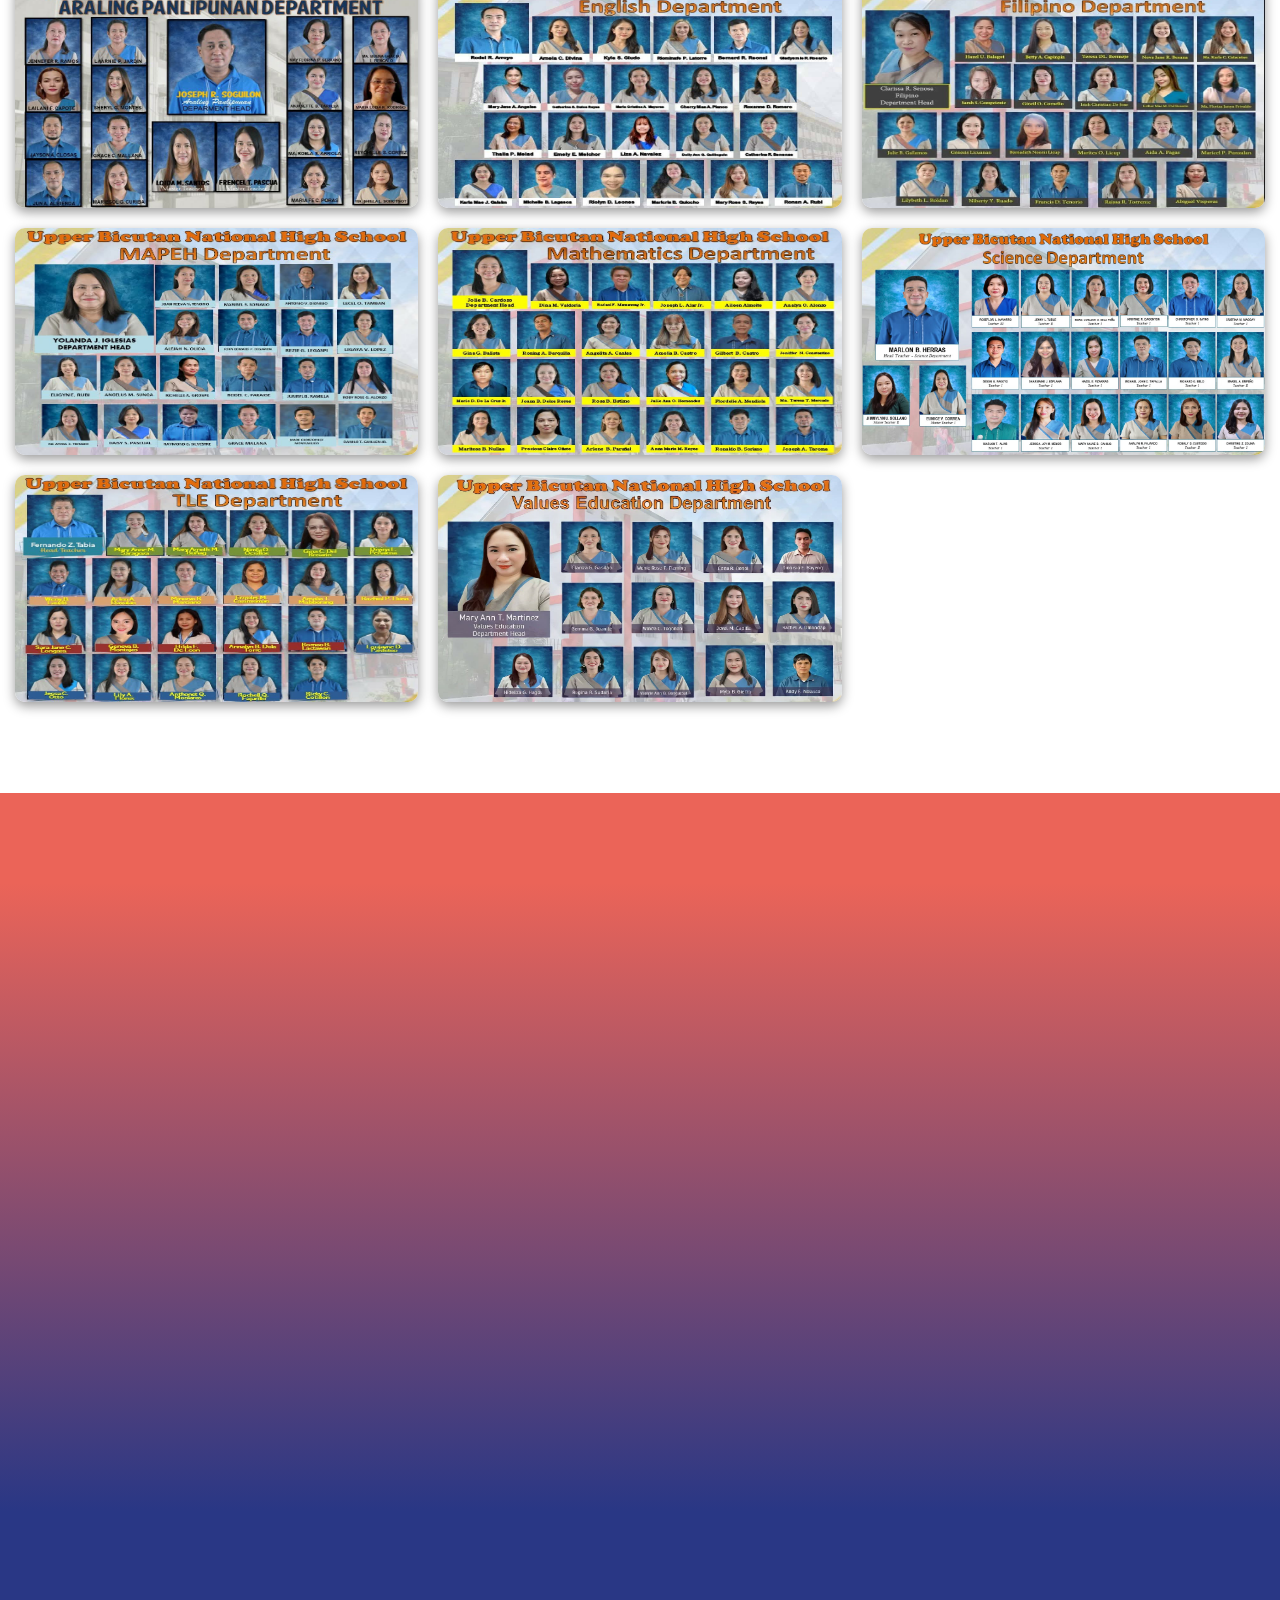
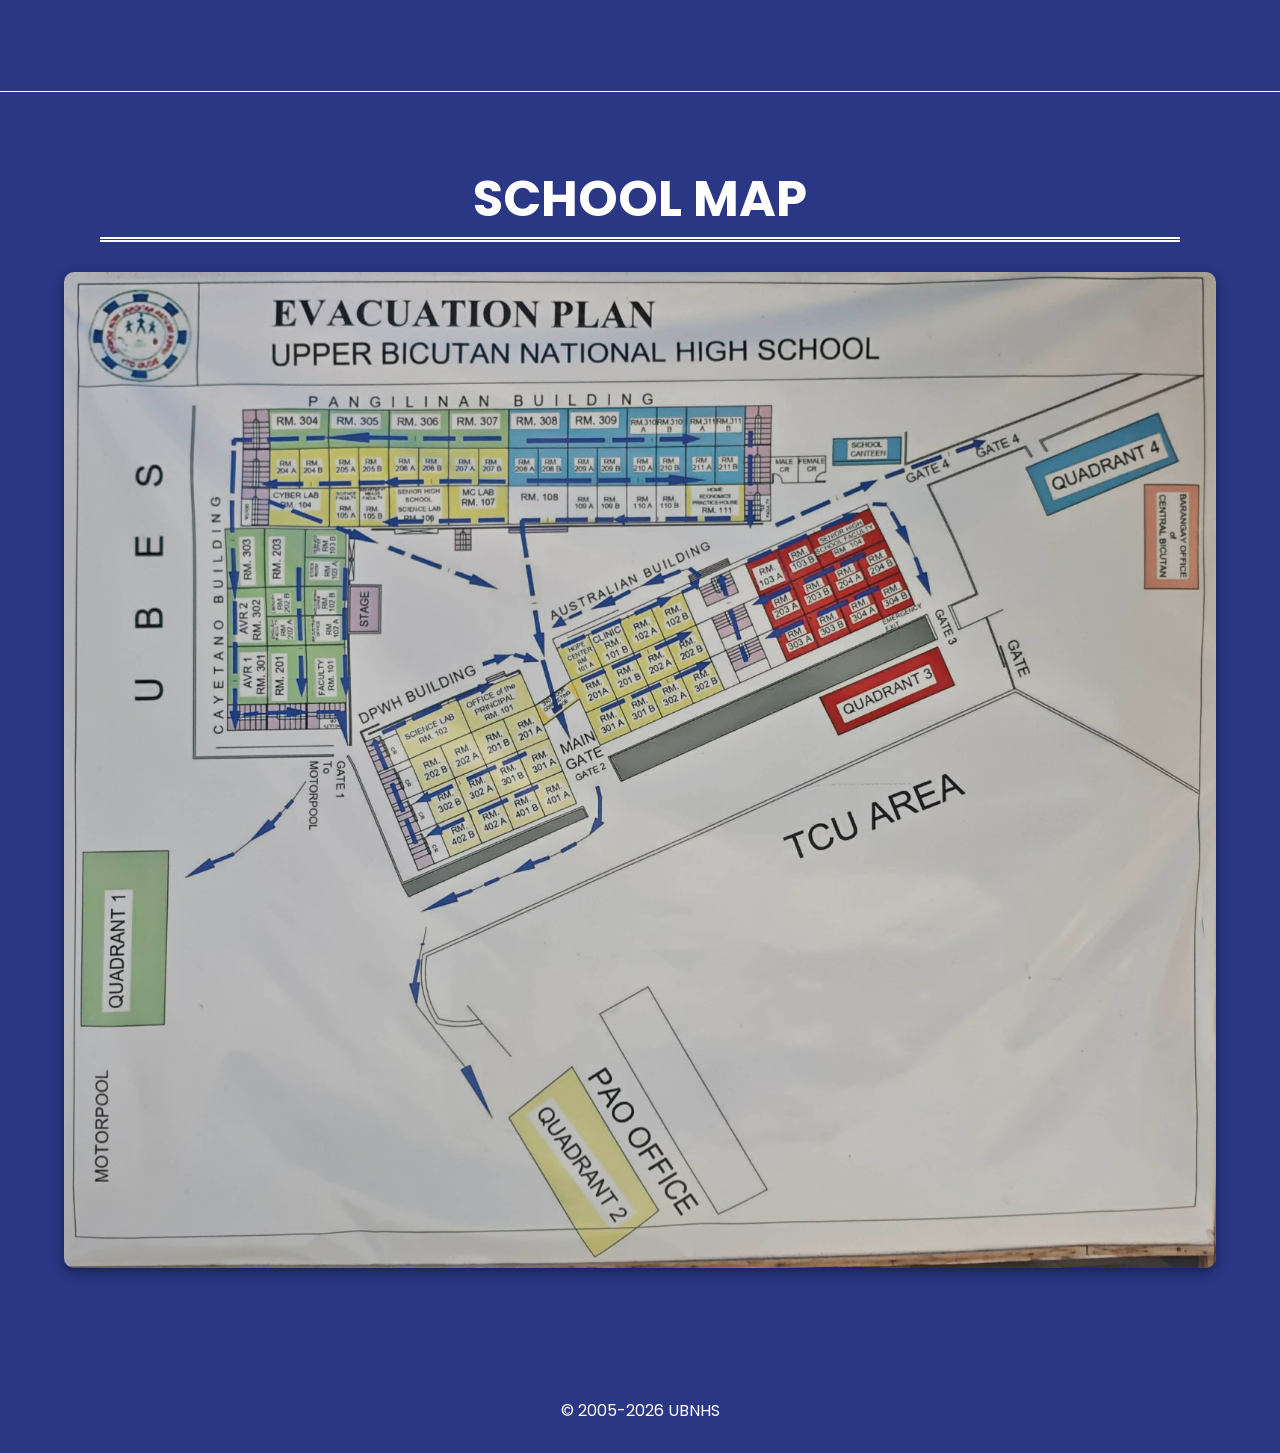
==== commit bd93d786: "new" ====
--- a/index.html
+++ b/index.html
@@ -5,6 +5,11 @@
     <meta charset="UTF-8">
     <meta name="viewport" content="width=device-width, initial-scale=1.0">
     <title>Website 1.0</title>
+
+    <link rel="preconnect" href="https://fonts.googleapis.com">
+    <link rel="preconnect" href="https://fonts.gstatic.com" crossorigin>
+    <link href="https://fonts.googleapis.com/css2?family=Poppins:ital,wght@0,100;0,200;0,300;0,400;0,500;0,600;0,700;0,800;0,900;1,100;1,200;1,300;1,400;1,500;1,600;1,700;1,800;1,900&display=swap" rel="stylesheet">
+
 </head>
 <body>
   <header class="sticky-menu">
@@ -21,13 +26,25 @@
     </div>
   </header>
 
-  <div class="home-cover-container">
-    <img class="ubnhs-cover" src="ubnhs-cover.jpg" >
-    <img class="ubnhs-logo" src="ubnhs-logo.jpg" >
-    <h2 class="ubnhs-name">
-        WELCOME TO <br> UPPER BICUTAN NATIONAL HIGH SCHOOL
-    </h2>
+  <div style="position:relative;">
+    <div style="display:flex; flex-direction:column; height:100vh; align-items:center; justify-content:center; gap:20px;">
+      <img class="ubnhs-cover" src="ubnhs-cover.jpg" >
+
+      <div class="home-cover-container">
+        <img class="ubnhs-logo" src="ubnhs-logo.jpg" >
+        <div >
+          <h2 class="ubnhs-name">
+              WELCOME TO 
+          </h2>
+          <h2 class="ubnhs-name">UPPER BICUTAN NATIONAL HIGH SCHOOL</h2>
+        </div>
+      </div>
+
+    </div>
+    <h2 class="scroll-down">Scroll Down ⬇</h2>
+
   </div>
+
     
   <div class="container1">
     <div class="sir-gil-container">
@@ -78,6 +95,11 @@
     </div>
   </div>
 
+  <div class="slideshow">
+    <div class="slide slide1"></div>
+    <div class="slide slide2"></div>
+    <div class="slide slide3"></div>
+  </div>
 
   <div class="container3">
     <h1 class="container3-title">SCHOOL MAP</h1>
@@ -85,8 +107,11 @@
     <img src="map.jpeg" class="school-map">
   </div>
 
+
   <div class="footer-web">
     <p class="footer-text">© 2005-2026 UBNHS</p>
   </div>
+
+
 </body>
 </html>
--- a/style.css
+++ b/style.css
@@ -13,6 +13,7 @@
 
 body {
     margin: 0;
+    font-family: "Poppins", sans-serif;
 }
 
 
@@ -33,7 +34,13 @@
     width: 100%;
     height: 80px;
     /* background-color: rgb(216, 32, 32) */
-    background-color: rgb(114, 28, 21);
+    background-color: rgba(187, 66, 55, 0.5);
+
+    position: fixed;
+    top: 0;
+    backdrop-filter: blur(15px);
+    -webkit-backdrop-filter: blur(15px);
+
     /* background-image: linear-gradient(0deg, rgb(99, 39, 34), rgb(223, 97, 85));    */
 }
 
@@ -126,28 +133,29 @@
 }
 
 .home-cover-container {
+    display: flex;
+    align-items: center;
+    justify-content: center;
     position: relative;
-    height: 550px;
+    gap: 20px;
+
 }
 
 .ubnhs-logo {
-    margin-top: 90px;
-    margin-left: 100px;
+    /* margin-top: 90px;
+    margin-left: 100px; */
     width: 350px;
     height: 350px;
-    position: absolute;
     z-index: 2;
 
     animation: 1.5s fadeUp;
 }
 .ubnhs-name {
-    position: absolute;
-    color: white;
-    font-family: 'Times New Roman', Times, serif;
+    color: white;
     font-size: 55px;
 
-    margin-top: 170px;
-    margin-left: 510px;
+    /* margin-top: 170px;
+    margin-left: 510px; */
 
     z-index: 2;
 
@@ -155,6 +163,33 @@
     animation-delay: 0.8s;
     animation-fill-mode: both;
 }
+.scroll-down {
+    position: absolute;
+    color: white;
+    font-size: 15px;
+
+    z-index: 2;
+    bottom: 50px;
+    width: 100%;
+    text-align: center;
+
+    animation: 
+        2s 1.5s fadeRight,
+        2s loopDown infinite;
+        animation-fill-mode: both;
+
+}
+@keyframes loopDown {
+    0% {
+        transform: translateY(0);
+    }
+    50% {
+        transform: translateY(20px);
+    }
+    100% {
+        transform: translateY(0);
+    }
+}
 
 /* WEBSITE CONTAINER */
 .container1 {
@@ -163,7 +198,7 @@
     /* background-color: rgb(107, 24, 24); */
 
     /* background-color: rgb(51, 53, 111); */
-    background-image: linear-gradient(to bottom, rgb(99, 39, 34) 10%, rgb(41, 55, 133) 80%);   
+    background-image: linear-gradient(to bottom, rgb(187, 66, 55) 10%, rgb(41, 55, 133) 80%);   
 
 
     margin-top: 0;
@@ -343,7 +378,7 @@
 .container3 img {
     display: block;
     justify-content: center;
-    width: 1500px;
+    width: 90%;
     height: auto; 
     margin: 30px auto;
     border-radius: 10px;
@@ -362,4 +397,64 @@
     color: white;
     text-align: center;
     padding: 30px;
-}+}
+
+
+
+.slideshow {
+    border-top: 1px solid white;
+    border-bottom: 1px solid white;
+    position: relative;
+    width: 100%;
+    height: 100vh;
+    overflow: hidden;
+    background-image: linear-gradient(to bottom, rgb(235, 100, 88) 10%, rgb(41, 55, 133) 80%);   
+
+}
+
+.slide {
+    margin: 0 auto;
+
+    position: absolute;
+    inset: 0;
+
+    background-size:contain;
+    background-position: center;
+    background-repeat: no-repeat;
+
+    opacity: 0;
+    animation: slideshow 15s infinite;
+}
+
+.slide1 {
+    background-image: url("events/img1.jpeg");
+    animation-delay: 0s;
+}
+
+.slide2 {
+    background-image: url("events/img2.jpeg");
+    animation-delay: 5s;
+}
+
+.slide3 {
+    background-image: url("events/img3.jpeg");
+    animation-delay: 10s;
+}
+
+@keyframes slideshow {
+    0% {
+        opacity: 0;
+    }
+    5% {
+        opacity: 1;
+    }
+    30% {
+        opacity: 1;
+    }
+    35% {
+        opacity: 0;
+    }
+    100% {
+        opacity: 0;
+    }
+}
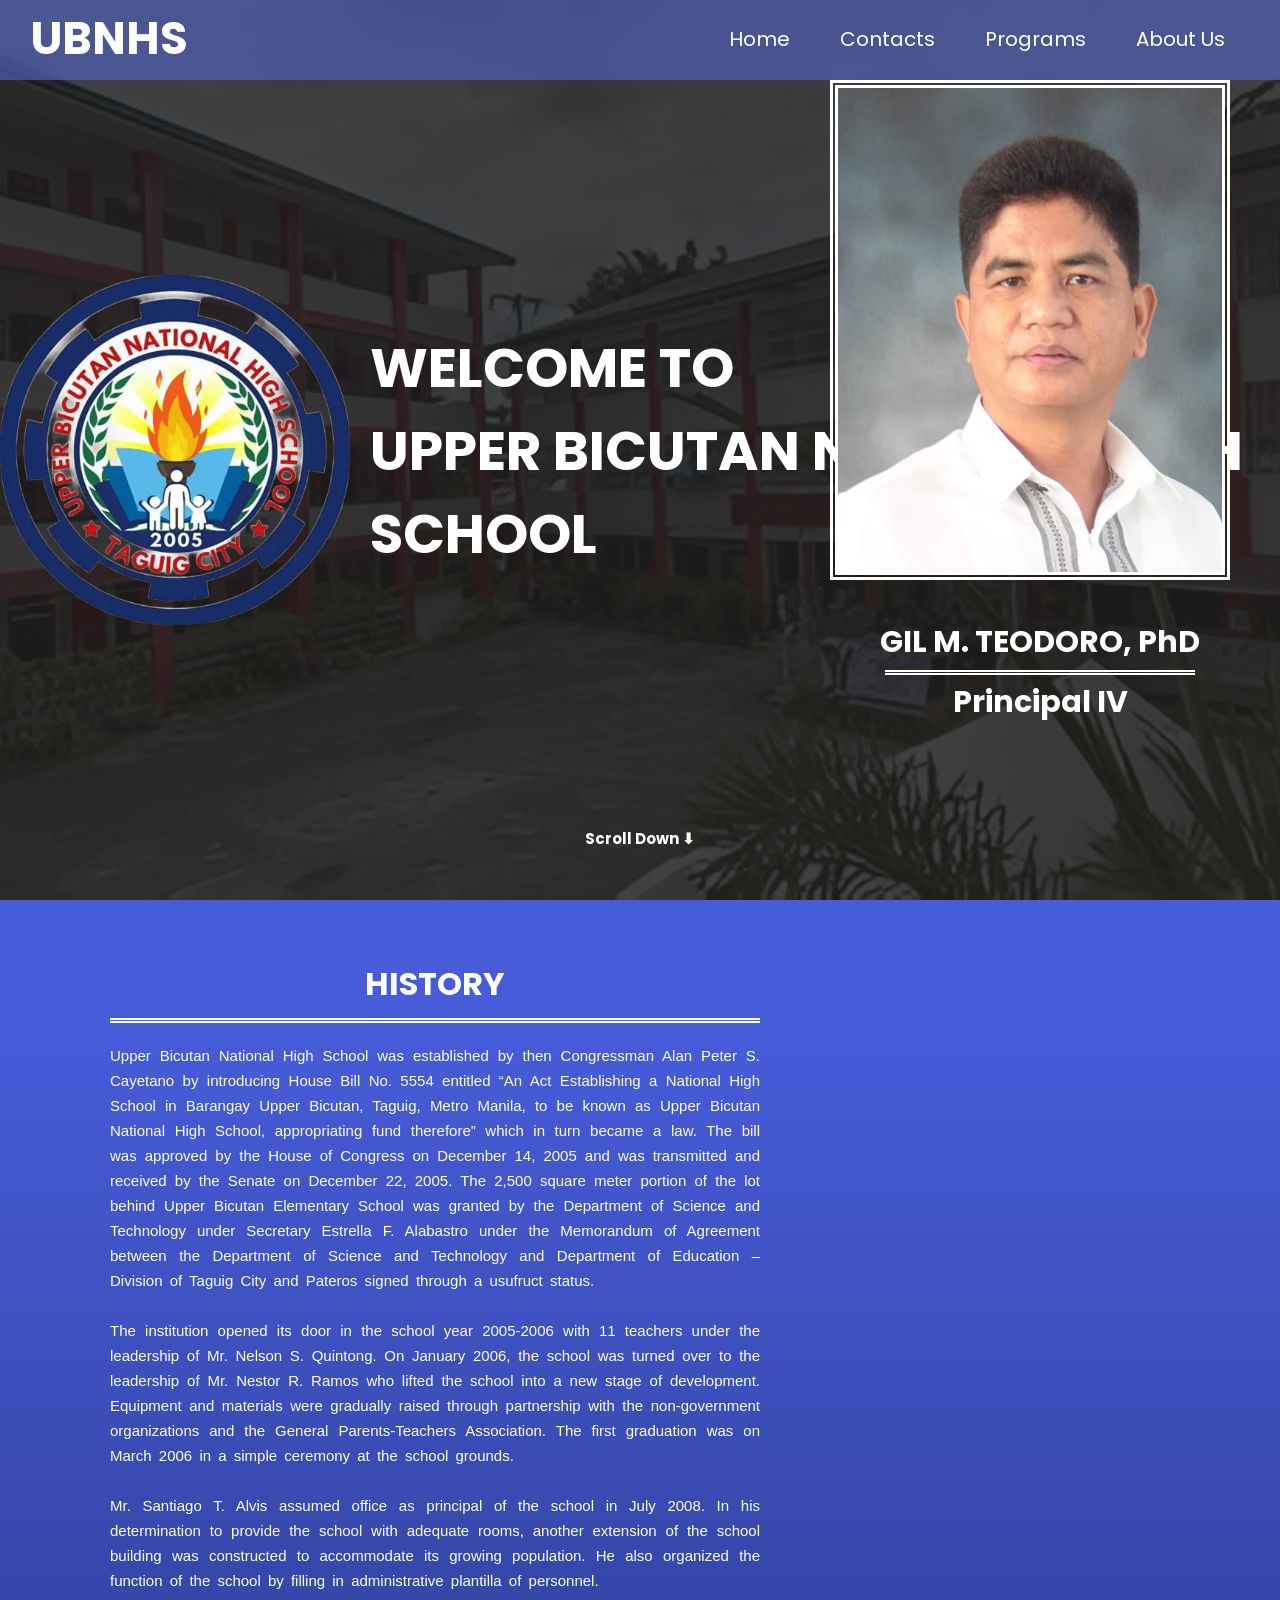
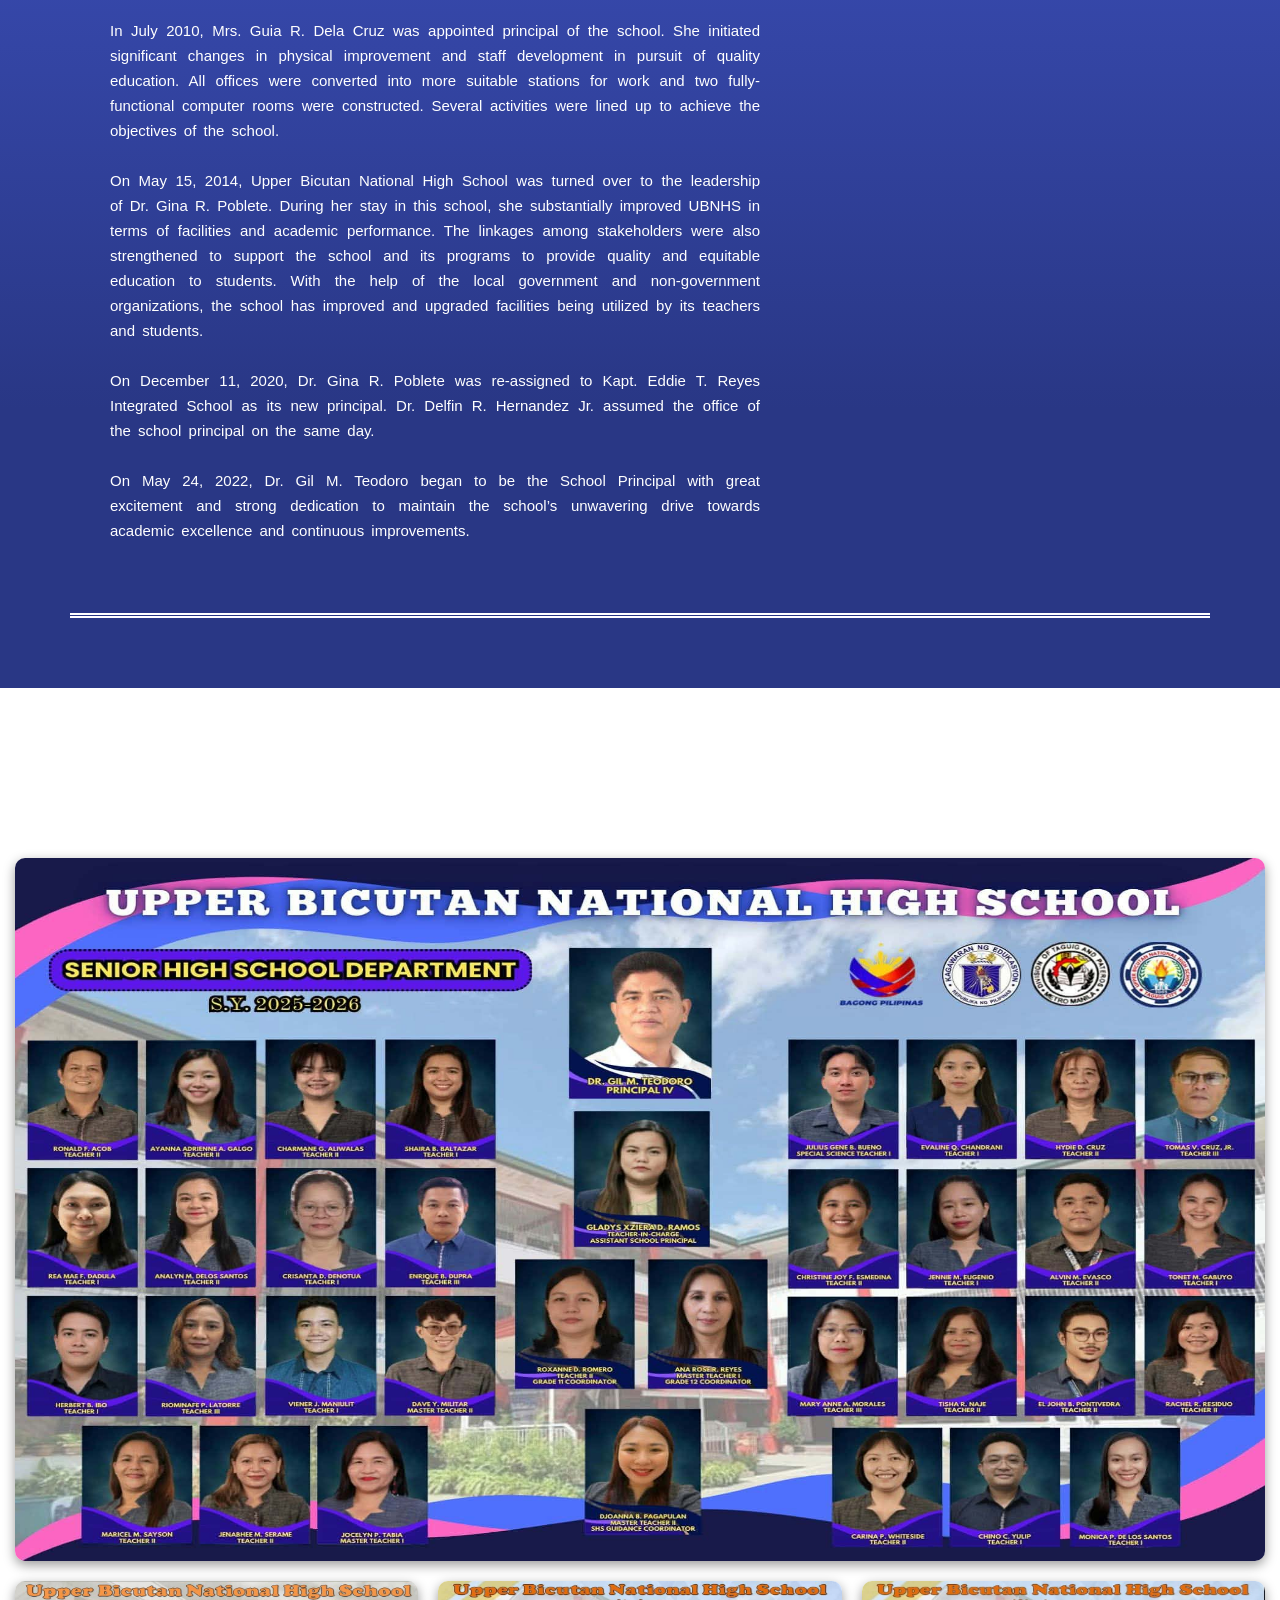
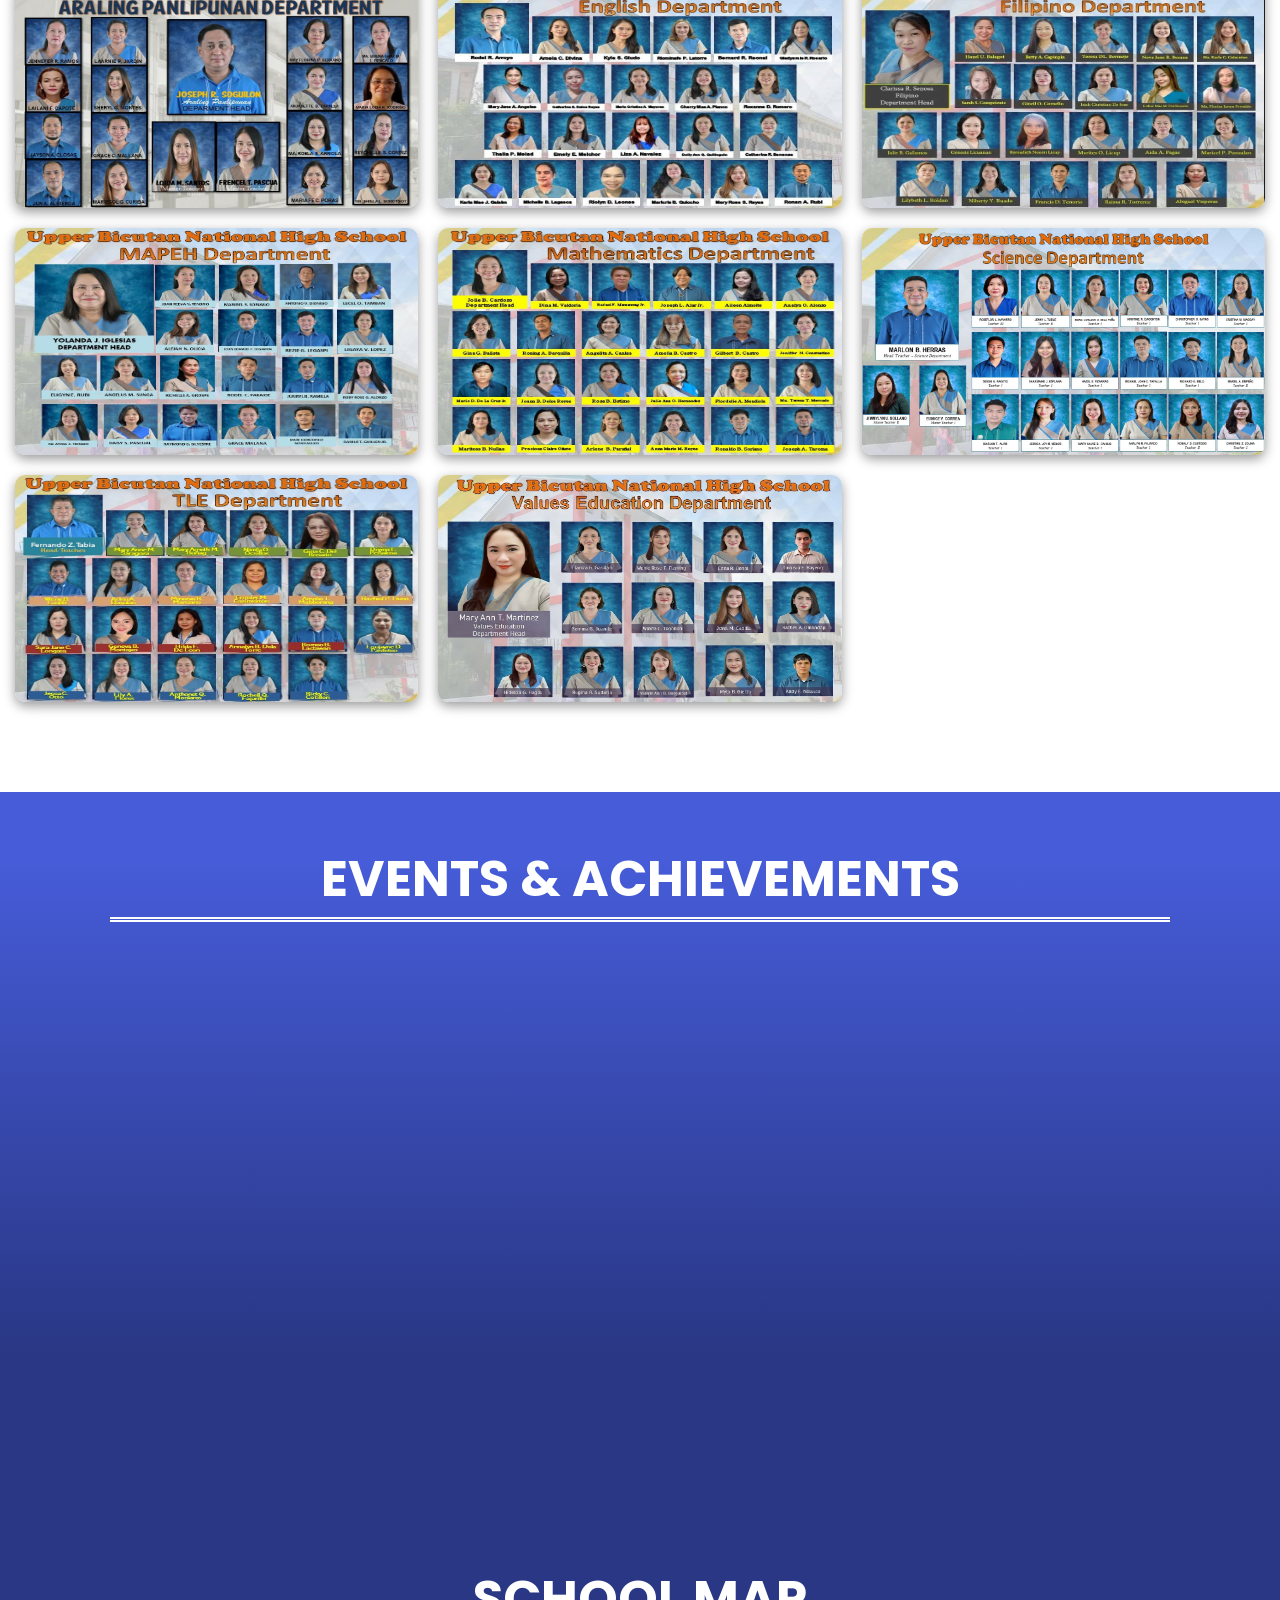
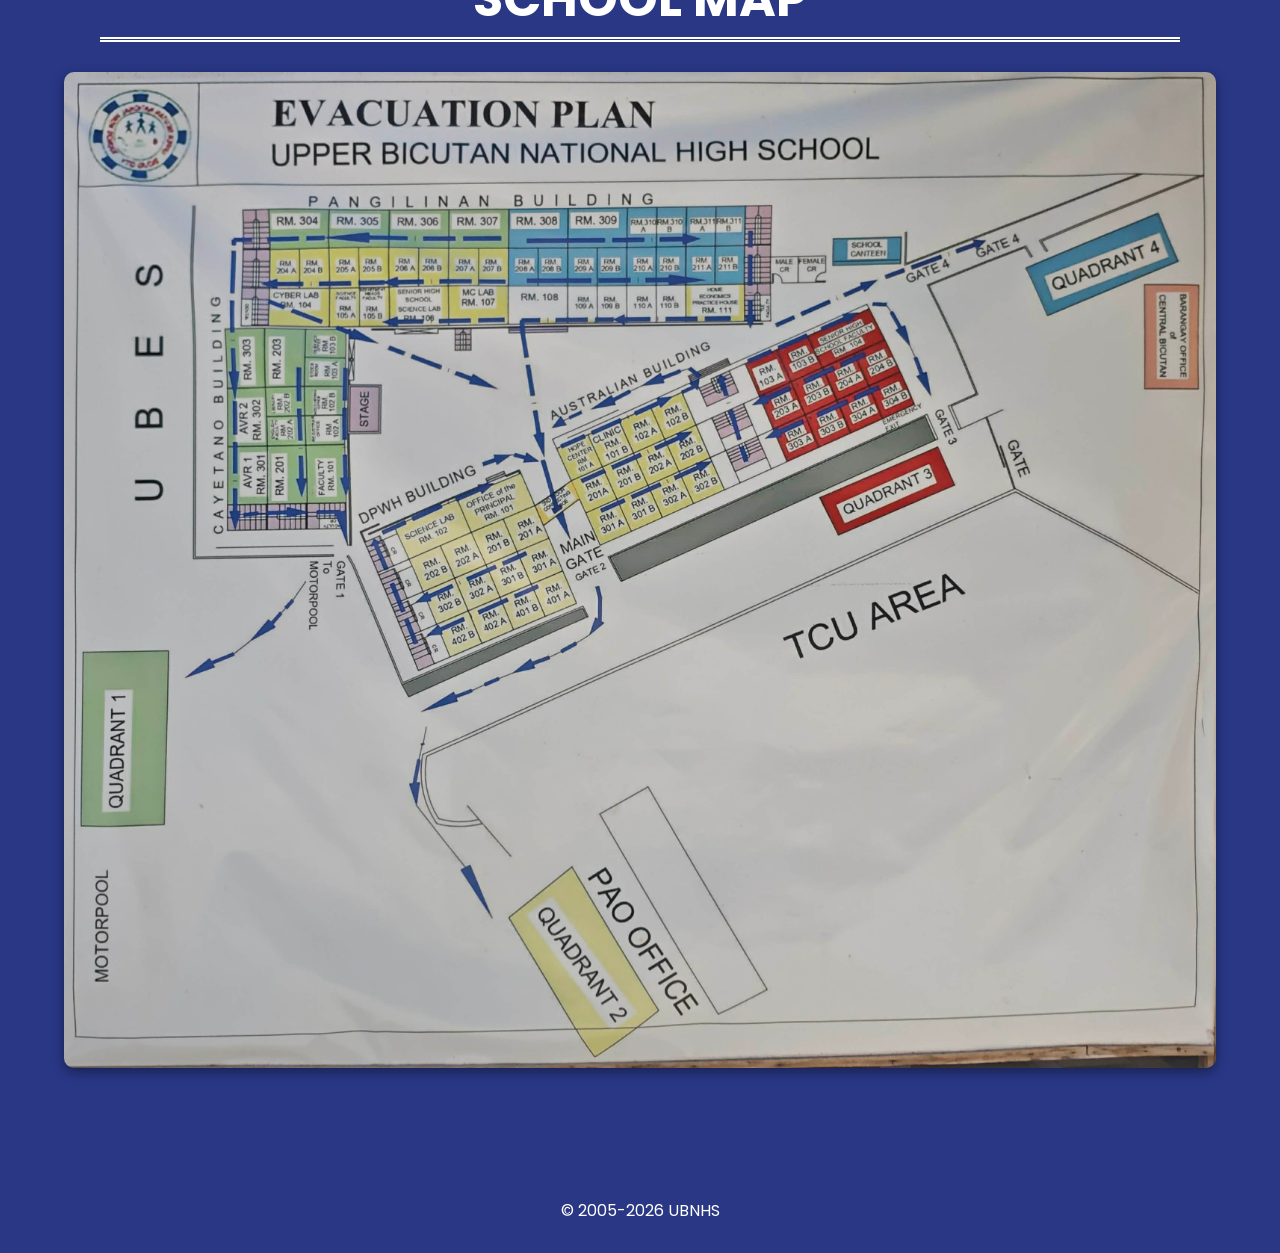
==== commit 9b15f66a: "new" ====
--- a/index.html
+++ b/index.html
@@ -19,8 +19,8 @@
 
         <li><a href="index.html" class="menu-btn">Home</a></li>
         <li><a href="contacts.html" class="menu-btn">Contacts</a></li>
-        <li><a href="#services" class="menu-btn">Programs</a></li>
-        <li><a href="#about-us" class="menu-btn">About Us</a></li>
+        <li><a href="programs.html" class="menu-btn">Programs</a></li>
+        <li><a href="about-us.html" class="menu-btn">About Us</a></li>
 
       </ul> 
     </div>
@@ -95,11 +95,16 @@
     </div>
   </div>
 
-  <div class="slideshow">
-    <div class="slide slide1"></div>
-    <div class="slide slide2"></div>
-    <div class="slide slide3"></div>
+  <div class="slideshow-container">
+    <h1 class="slideshow-title">EVENTS & ACHIEVEMENTS</h1>
+
+    <div class="slideshow">
+      <div class="slide slide1"></div>
+      <div class="slide slide2"></div>
+      <div class="slide slide3"></div>
+    </div>
   </div>
+
 
   <div class="container3">
     <h1 class="container3-title">SCHOOL MAP</h1>
--- a/style.css
+++ b/style.css
@@ -8,7 +8,14 @@
 html {
     scroll-behavior: smooth;
     overflow-x: hidden;
-}
+    scrollbar-width: none; /* Firefox & modern Chrome/Edge */
+    -ms-overflow-style: none; /* Older Internet Explorer & Edge */
+}
+
+html::-webkit-scrollbar {
+    display: none; /* Chrome, Safari, and Opera */
+}
+
 
 
 body {
@@ -34,7 +41,7 @@
     width: 100%;
     height: 80px;
     /* background-color: rgb(216, 32, 32) */
-    background-color: rgba(187, 66, 55, 0.5);
+    background-color: rgba(90, 111, 228, 0.5);
 
     position: fixed;
     top: 0;
@@ -81,7 +88,7 @@
 }
 
 .menu-btn:hover {
-    color: rgb(224, 113, 103);
+    color: rgb(103, 155, 224);
     background-color: rgb(245, 245, 255);
     transform: scale(1.1);
 }
@@ -197,8 +204,8 @@
     padding: 20px;
     /* background-color: rgb(107, 24, 24); */
 
-    /* background-color: rgb(51, 53, 111); */
-    background-image: linear-gradient(to bottom, rgb(187, 66, 55) 10%, rgb(41, 55, 133) 80%);   
+    /* background-color: rgb(51, 53, 111); */ 
+    background-image: linear-gradient(to bottom, rgb(70, 92, 216) 10%, rgb(41, 55, 133) 80%);   
 
 
     margin-top: 0;
@@ -400,21 +407,30 @@
 }
 
 
-
+.slideshow-container {
+    background-image: linear-gradient(to bottom, rgb(70, 92, 216) 10%, rgb(41, 55, 133) 80%);   
+    height: 700px;
+    padding: 30px 10px;
+
+}
 .slideshow {
-    border-top: 1px solid white;
-    border-bottom: 1px solid white;
-    position: relative;
-    width: 100%;
-    height: 100vh;
+    
+    position: absolute;
+    width: 100%;
+    height: 500px;
     overflow: hidden;
-    background-image: linear-gradient(to bottom, rgb(235, 100, 88) 10%, rgb(41, 55, 133) 80%);   
-
+
+}
+.slideshow-title {
+    text-align: center;
+    font-size: 50px;
+    z-index: 5;
+    color: white;
+    border-bottom: 5px double white;
+    margin: 20px 100px;
 }
 
 .slide {
-    margin: 0 auto;
-
     position: absolute;
     inset: 0;
 
@@ -458,3 +474,21 @@
         opacity: 0;
     }
 }
+
+
+
+
+
+
+
+.footer-web {
+    padding: 0;
+    width: 100%;
+    background-color: rgb(41, 55, 133);
+}
+
+.footer-text {
+    color: white;
+    text-align: center;
+    padding: 30px;
+}
